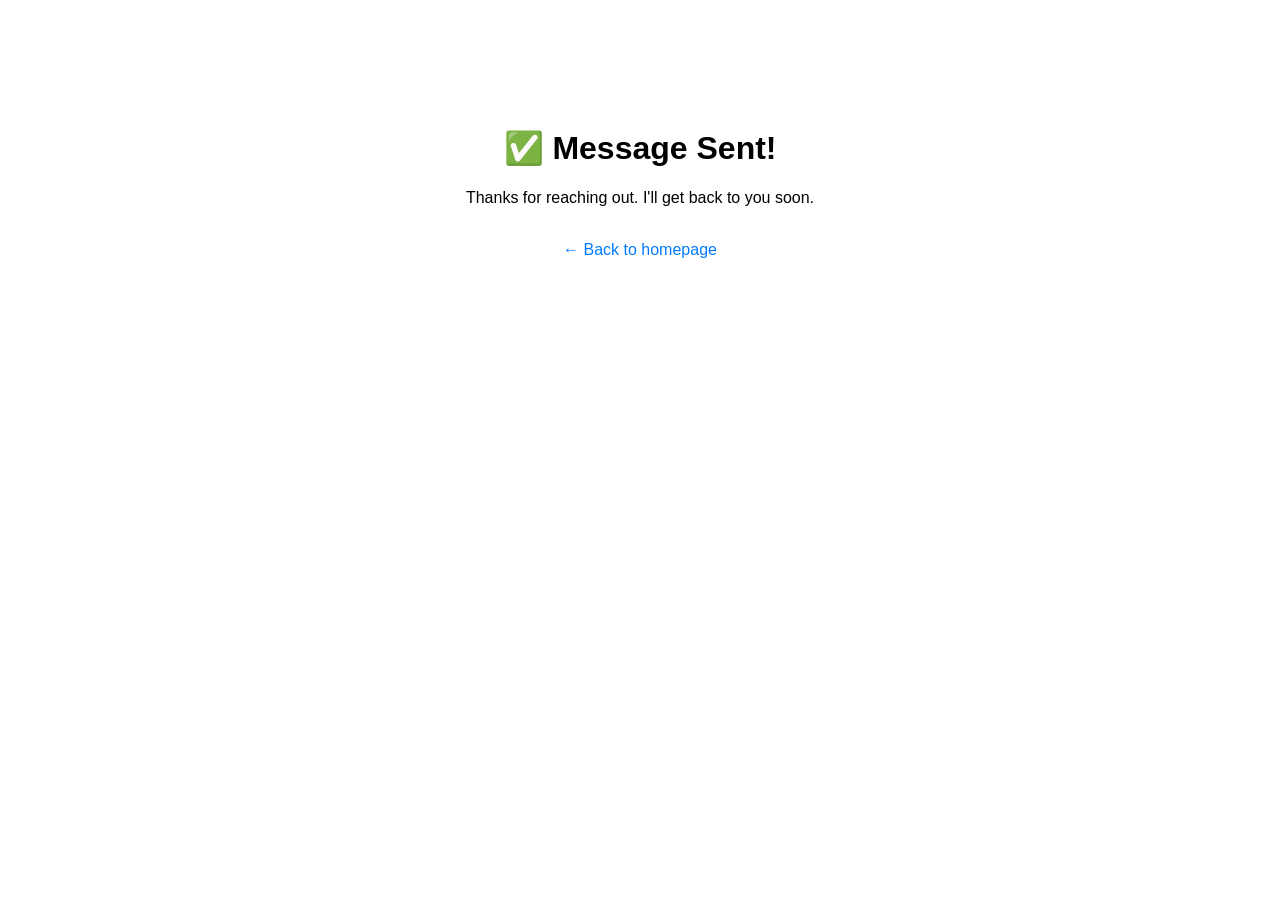
==== thank-you.html @ 3ba2e2f3 "update email form" ====
<!DOCTYPE html>
<html lang="en">
<head>
  <meta charset="UTF-8">
  <title>Thank You</title>
  <meta name="viewport" content="width=device-width, initial-scale=1">
</head>
<body style="font-family: Arial; text-align: center; padding: 100px;">

  <h1>✅ Message Sent!</h1>
  <p>Thanks for reaching out. I'll get back to you soon.</p>

  <br>
  <a href="./index.html" style="text-decoration: none; color: #007BFF;">
    ← Back to homepage
  </a>

</body>
</html>
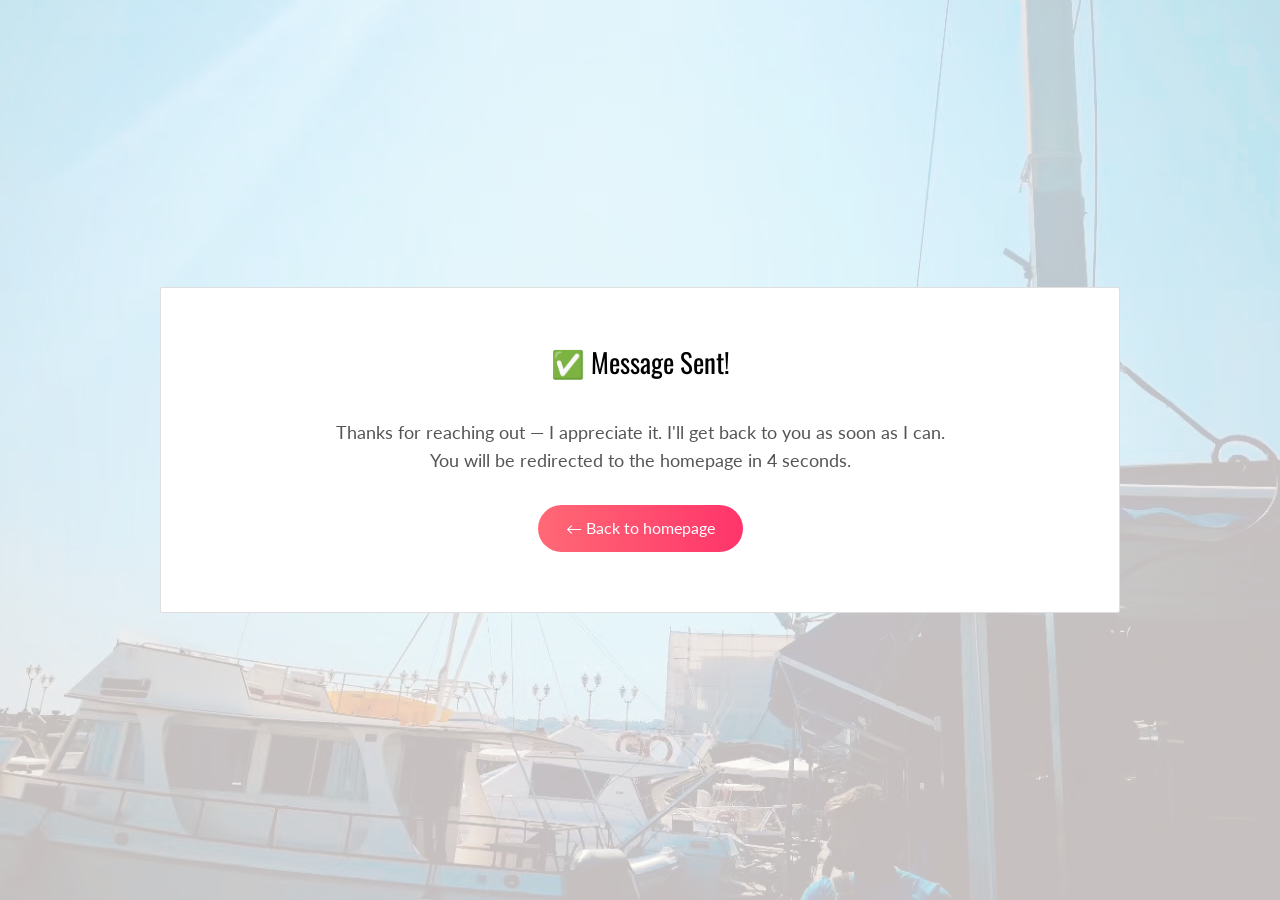
==== commit e43bbdce: "update email form css" ====
--- a/thank-you.html
+++ b/thank-you.html
@@ -2,18 +2,47 @@
 <html lang="en">
 <head>
   <meta charset="UTF-8">
-  <title>Thank You</title>
-  <meta name="viewport" content="width=device-width, initial-scale=1">
+  <title>Message Sent</title>
+
+  <link href="./assets/css/main.d8e0d294.css" rel="stylesheet">
+  <link href="./assets/css/thanks.css" rel="stylesheet">
+
+  <meta http-equiv="refresh" content="4; url=./index.html">
 </head>
-<body style="font-family: Arial; text-align: center; padding: 100px;">
 
-  <h1>✅ Message Sent!</h1>
-  <p>Thanks for reaching out. I'll get back to you soon.</p>
+<body class="thankyou-page">
 
-  <br>
-  <a href="./index.html" style="text-decoration: none; color: #007BFF;">
-    ← Back to homepage
-  </a>
+  <div class="thankyou-bg"></div>
+  <div class="thankyou-overlay"></div>
+
+  <div class="card thankyou-card">
+    <div class="card-block">
+      <h2 class="thankyou-title">✅ Message Sent!</h2>
+
+      <p class="thankyou-text">
+        Thanks for reaching out — I appreciate it. I'll get back to you as soon as I can.<br>
+        You will be redirected to the homepage in <span id="countdown">4</span> seconds.
+      </p>
+
+      <a href="./index.html" class="btn btn-primary thankyou-btn">
+        ← Back to homepage
+      </a>
+    </div>
+  </div>
+
+<script>
+    let time = 5;
+    const el = document.getElementById("countdown");
+
+    const timer = setInterval(() => {
+        time--;
+        if (el) el.textContent = time;
+
+        if (time === 0) {
+        clearInterval(timer);
+        window.location.href = "./index.html";
+        }
+    }, 1000);
+</script>
 
 </body>
-</html>
--- a/assets/css/main.d8e0d294.css
+++ b/assets/css/main.d8e0d294.css
@@ -0,0 +1,3063 @@
+@import url(https://fonts.googleapis.com/css?family=Lato:400,700|Oswald);
+@import url(https://maxcdn.bootstrapcdn.com/font-awesome/4.7.0/css/font-awesome.min.css);
+/*! * Bootstrap v3.3.7 (http: //getbootstrap.com) * Copyright 2011-2016 Twitter, Inc. * Licensed under MIT (https: //github.com/twbs/bootstrap/blob/master/LICENSE) */html {
+    font-family: sans-serif;
+    -ms-text-size-adjust: 100%;
+    -webkit-text-size-adjust: 100%}
+body {
+    margin: 0}
+article,aside,details,figcaption,figure,footer,header,hgroup,main,menu,nav,section,summary {
+    display: block}
+audio,canvas,progress,video {
+    display: inline-block;
+    vertical-align: baseline}
+audio: not([controls]) {
+    display: none;
+    height: 0}
+[hidden],template {
+    display: none}
+a {
+    background-color: transparent}
+a:active,a:hover {
+    outline: 0}
+abbr[title] {
+    border-bottom: 1px dotted}
+b,strong {
+    font-weight: 700}
+dfn {
+    font-style: italic}
+h1 {
+    font-size: 2em;
+    margin: .67em 0}
+mark {
+    background: #ff0;
+    color: #000}
+small {
+    font-size: 80%}
+sub,sup {
+    font-size: 75%;
+    line-height: 0;
+    position: relative;
+    vertical-align: baseline}
+sup {
+    top: -.5em}
+sub {
+    bottom: -.25em}
+img {
+    border: 0}
+svg: not(: root) {
+    overflow: hidden}
+figure {
+    margin: 1em 40px}
+hr {
+    box-sizing: content-box;
+    height: 0}
+pre {
+    overflow: auto}
+code,kbd,pre,samp {
+    font-family: monospace,monospace;
+    font-size: 1em}
+button,input,optgroup,select,textarea {
+    color: inherit;
+    font: inherit;
+    margin: 0}
+button {
+    overflow: visible}
+button,select {
+    text-transform: none}
+button,html input[type=button],input[type=reset],input[type=submit] {
+    -webkit-appearance: button;
+    cursor: pointer}
+button[disabled],html input[disabled] {
+    cursor: default}
+button:: -moz-focus-inner,input:: -moz-focus-inner {
+    border: 0;
+    padding: 0}
+input {
+    line-height: normal}
+input[type=checkbox],input[type=radio] {
+    box-sizing: border-box;
+    padding: 0}
+input[type=number]:: -webkit-inner-spin-button,input[type=number]:: -webkit-outer-spin-button {
+    height: auto}
+input[type=search] {
+    -webkit-appearance: textfield;
+    box-sizing: content-box}
+input[type=search]:: -webkit-search-cancel-button,input[type=search]:: -webkit-search-decoration {
+    -webkit-appearance: none}
+fieldset {
+    border: 1px solid silver;
+    margin: 0 2px;
+    padding: .35em .625em .75em}
+textarea {
+    overflow: auto}
+optgroup {
+    font-weight: 700}
+table {
+    border-collapse: collapse;
+    border-spacing: 0}
+td,th {
+    padding: 0}
+@media print {
+    *,:after,:before {
+    background: transparent!important;
+    color: #000!important;
+    box-shadow: none!important;
+    text-shadow: none!important}
+a,a:visited {
+    text-decoration: underline}
+a[href]:after {
+    content: " (" attr(href) ")"}
+abbr[title]:after {
+    content: " (" attr(title) ")"}
+a[href^="#"]:after,a[href^="javascript: "]:after {
+    content: ""}
+blockquote,pre {
+    border: 1px solid #999;
+    page-break-inside: avoid}
+thead {
+    display: table-header-group}
+img,tr {
+    page-break-inside: avoid}
+img {
+    max-width: 100%!important}
+h2,h3,p {
+    orphans: 3;
+    widows: 3}
+h2,h3 {
+    page-break-after: avoid}
+.navbar {
+    display: none}
+.btn>.caret,.dropup>.btn>.caret {
+    border-top-color: #000!important}
+.label {
+    border: 1px solid #000}
+.table {
+    border-collapse: collapse!important}
+.table td,.table th {
+    background-color: #fff!important}
+.table-bordered td,.table-bordered th {
+    border: 1px solid #ddd!important}
+}
+*,:after,:before {
+    -webkit-box-sizing: border-box;
+    -moz-box-sizing: border-box;
+    box-sizing: border-box}
+html {
+    font-size: 10px;
+    -webkit-tap-highlight-color: transparent}
+body {
+    font-family: Lato,Helvetica,Arial,sans-serif;
+    font-size: 16px;
+    line-height: 1.58;
+    color: #555;
+    background-color: #fff}
+button,input,select,textarea {
+    font-family: inherit;
+    font-size: inherit;
+    line-height: inherit}
+a {
+    color: #ff0060;
+    text-decoration: none}
+a:focus,a:hover {
+    color: #b30043;
+    text-decoration: underline}
+a:focus {
+    outline: 5px auto -webkit-focus-ring-color;
+    outline-offset: -2px}
+figure {
+    margin: 0}
+img {
+    vertical-align: middle}
+.img-responsive {
+    display: block;
+    max-width: 100%;
+    height: auto;
+    cursor: pointer;
+    transition: transform 0.2s ease
+}
+.img-responsive:hover {
+  transform: scale(1.03);
+}
+.img-rounded {
+    border-radius: 6px}
+.img-thumbnail {
+    padding: 4px;
+    line-height: 1.58;
+    background-color: #fff;
+    border: 1px solid #ddd;
+    border-radius: 4px;
+    -webkit-transition: all .2s ease-in-out;
+    -o-transition: all .2s ease-in-out;
+    transition: all .2s ease-in-out;
+    display: inline-block;
+    max-width: 100%;
+    height: auto}
+.img-circle {
+    border-radius: 50%}
+hr {
+    margin-top: 25px;
+    margin-bottom: 25px;
+    border: 0;
+    border-top: 1px solid #eee}
+.sr-only {
+    position: absolute;
+    width: 1px;
+    height: 1px;
+    margin: -1px;
+    padding: 0;
+    overflow: hidden;
+    clip: rect(0,0,0,0);
+    border: 0}
+.sr-only-focusable:active,.sr-only-focusable:focus {
+    position: static;
+    width: auto;
+    height: auto;
+    margin: 0;
+    overflow: visible;
+    clip: auto}
+[role=button] {
+    cursor: pointer}
+.h1,.h2,.h3,.h4,.h5,.h6,h1,h2,h3,h4,h5,h6 {
+    font-family: Oswald,Helvetica,Arial,sans-serif;
+    font-weight: 400;
+    line-height: 1.1;
+    color: #000}
+.h1 .small,.h1 small,.h2 .small,.h2 small,.h3 .small,.h3 small,.h4 .small,.h4 small,.h5 .small,.h5 small,.h6 .small,.h6 small,h1 .small,h1 small,h2 .small,h2 small,h3 .small,h3 small,h4 .small,h4 small,h5 .small,h5 small,h6 .small,h6 small {
+    font-weight: 400;
+    line-height: 1;
+    color: #777}
+.h1,.h2,.h3,h1,h2,h3 {
+    margin-top: 25px;
+    margin-bottom: 12.5px}
+.h1 .small,.h1 small,.h2 .small,.h2 small,.h3 .small,.h3 small,h1 .small,h1 small,h2 .small,h2 small,h3 .small,h3 small {
+    font-size: 65%}
+.h4,.h5,.h6,h4,h5,h6 {
+    margin-top: 12.5px;
+    margin-bottom: 12.5px}
+.h4 .small,.h4 small,.h5 .small,.h5 small,.h6 .small,.h6 small,h4 .small,h4 small,h5 .small,h5 small,h6 .small,h6 small {
+    font-size: 75%}
+.h1,h1 {
+    font-size: 63px}
+.h2,h2 {
+    font-size: 27px}
+.h3,.h4,h3,h4 {
+    font-size: 20px}
+.h5,h5 {
+    font-size: 18px}
+.h6,h6 {
+    font-size: 14px}
+p {
+    margin: 0 0 12.5px}
+.lead {
+    margin-bottom: 25px;
+    font-size: 18px;
+    font-weight: 300;
+    line-height: 1.4}
+@media (min-width: 768px) {
+    .lead {
+    font-size: 24px}
+}
+.small,small {
+    font-size: 87%}
+.mark,mark {
+    background-color: #fcf8e3;
+    padding: .2em}
+.text-left {
+    text-align: left}
+.text-right {
+    text-align: right}
+.text-center {
+    text-align: center}
+.text-justify {
+    text-align: justify}
+.text-nowrap {
+    white-space: nowrap}
+.text-lowercase {
+    text-transform: lowercase}
+.initialism,.text-uppercase {
+    text-transform: uppercase}
+.text-capitalize {
+    text-transform: capitalize}
+.text-muted {
+    color: #777}
+.text-primary {
+    color: #ff0060}
+a.text-primary:focus,a.text-primary:hover {
+    color: #cc004d}
+.text-success {
+    color: #fff}
+a.text-success:focus,a.text-success:hover {
+    color: #e6e6e6}
+.text-info {
+    color: #31708f}
+a.text-info:focus,a.text-info:hover {
+    color: #245269}
+.text-warning {
+    color: #8a6d3b}
+a.text-warning:focus,a.text-warning:hover {
+    color: #66512c}
+.text-danger {
+    color: #fff}
+a.text-danger:focus,a.text-danger:hover {
+    color: #e6e6e6}
+.bg-primary {
+    color: #fff;
+    background-color: #ff0060}
+a.bg-primary:focus,a.bg-primary:hover {
+    background-color: #cc004d}
+.bg-success {
+    background-color: #87e329}
+a.bg-success:focus,a.bg-success:hover {
+    background-color: #6dc019}
+.bg-info {
+    background-color: #d9edf7}
+a.bg-info:focus,a.bg-info:hover {
+    background-color: #afd9ee}
+.bg-warning {
+    background-color: #fcf8e3}
+a.bg-warning:focus,a.bg-warning:hover {
+    background-color: #f7ecb5}
+.bg-danger {
+    background-color: #ff2c74}
+a.bg-danger:focus,a.bg-danger:hover {
+    background-color: #f80055}
+.page-header {
+    padding-bottom: 11.5px;
+    margin: 50px 0 25px;
+    border-bottom: 1px solid #eee}
+ol,ul {
+    margin-top: 0;
+    margin-bottom: 12.5px}
+ol ol,ol ul,ul ol,ul ul {
+    margin-bottom: 0}
+.list-inline,.list-unstyled {
+    padding-left: 0;
+    list-style: none}
+.list-inline {
+    margin-left: -5px}
+.list-inline>li {
+    display: inline-block;
+    padding-left: 5px;
+    padding-right: 5px}
+dl {
+    margin-top: 0;
+    margin-bottom: 25px}
+dd,dt {
+    line-height: 1.58}
+dt {
+    font-weight: 700}
+dd {
+    margin-left: 0}
+.dl-horizontal dd:after,.dl-horizontal dd:before {
+    content: " ";
+    display: table}
+.dl-horizontal dd:after {
+    clear: both}
+@media (min-width: 768px) {
+    .dl-horizontal dt {
+    float: left;
+    width: 160px;
+    clear: left;
+    text-align: right;
+    overflow: hidden;
+    text-overflow: ellipsis;
+    white-space: nowrap}
+.dl-horizontal dd {
+    margin-left: 180px}
+}
+abbr[data-original-title],abbr[title] {
+    cursor: help;
+    border-bottom: 1px dotted #777}
+.initialism {
+    font-size: 90%}
+blockquote {
+    padding: 12.5px 25px;
+    margin: 0 0 25px;
+    font-size: 20px;
+    border-left: 5px solid #eee}
+blockquote ol: last-child,blockquote p: last-child,blockquote ul: last-child {
+    margin-bottom: 0}
+blockquote .small,blockquote footer,blockquote small {
+    display: block;
+    font-size: 80%;
+    line-height: 1.58;
+    color: #777}
+blockquote .small:before,blockquote footer:before,blockquote small:before {
+    content: "\2014 \A0"}
+.blockquote-reverse,blockquote.pull-right {
+    padding-right: 15px;
+    padding-left: 0;
+    border-right: 5px solid #eee;
+    border-left: 0;
+    text-align: right}
+.blockquote-reverse .small:before,.blockquote-reverse footer:before,.blockquote-reverse small:before,blockquote.pull-right .small:before,blockquote.pull-right footer:before,blockquote.pull-right small:before {
+    content: ""}
+.blockquote-reverse .small:after,.blockquote-reverse footer:after,.blockquote-reverse small:after,blockquote.pull-right .small:after,blockquote.pull-right footer:after,blockquote.pull-right small:after {
+    content: "\A0 \2014"}
+address {
+    margin-bottom: 25px;
+    font-style: normal;
+    line-height: 1.58}
+code,kbd,pre,samp {
+    font-family: Menlo,Monaco,Consolas,Courier New,monospace}
+code {
+    color: #c7254e;
+    background-color: #f9f2f4;
+    border-radius: 4px}
+code,kbd {
+    padding: 2px 4px;
+    font-size: 90%}
+kbd {
+    color: #fff;
+    background-color: #333;
+    border-radius: 3px;
+    box-shadow: inset 0 -1px 0 rgba(0,0,0,.25)}
+kbd kbd {
+    padding: 0;
+    font-size: 100%;
+    font-weight: 700;
+    box-shadow: none}
+pre {
+    display: block;
+    padding: 12px;
+    margin: 0 0 12.5px;
+    font-size: 15px;
+    line-height: 1.58;
+    word-break: break-all;
+    word-wrap: break-word;
+    color: #333;
+    background-color: #f5f5f5;
+    border: 1px solid #ccc;
+    border-radius: 4px}
+pre code {
+    padding: 0;
+    font-size: inherit;
+    color: inherit;
+    white-space: pre-wrap;
+    background-color: transparent;
+    border-radius: 0}
+.pre-scrollable {
+    max-height: 340px;
+    overflow-y: scroll}
+.container {
+    margin-right: auto;
+    margin-left: auto;
+    padding-left: 15px;
+    padding-right: 15px}
+.container:after,.container:before {
+    content: " ";
+    display: table}
+.container:after {
+    clear: both}
+@media (min-width: 768px) {
+    .container {
+    width: 750px}
+}
+@media (min-width: 992px) {
+    .container {
+    width: 970px}
+}
+@media (min-width: 1200px) {
+    .container {
+    width: 1170px}
+}
+.container-fluid {
+    margin-right: auto;
+    margin-left: auto;
+    padding-left: 15px;
+    padding-right: 15px}
+.container-fluid:after,.container-fluid:before {
+    content: " ";
+    display: table}
+.container-fluid:after {
+    clear: both}
+.row {
+    margin-left: -15px;
+    margin-right: -15px}
+.row:after,.row:before {
+    content: " ";
+    display: table}
+.row:after {
+    clear: both}
+.col-lg-1,.col-lg-2,.col-lg-3,.col-lg-4,.col-lg-5,.col-lg-6,.col-lg-7,.col-lg-8,.col-lg-9,.col-lg-10,.col-lg-11,.col-lg-12,.col-md-1,.col-md-2,.col-md-3,.col-md-4,.col-md-5,.col-md-6,.col-md-7,.col-md-8,.col-md-9,.col-md-10,.col-md-11,.col-md-12,.col-sm-1,.col-sm-2,.col-sm-3,.col-sm-4,.col-sm-5,.col-sm-6,.col-sm-7,.col-sm-8,.col-sm-9,.col-sm-10,.col-sm-11,.col-sm-12,.col-xs-1,.col-xs-2,.col-xs-3,.col-xs-4,.col-xs-5,.col-xs-6,.col-xs-7,.col-xs-8,.col-xs-9,.col-xs-10,.col-xs-11,.col-xs-12 {
+    position: relative;
+    min-height: 1px;
+    padding-left: 15px;
+    padding-right: 15px}
+.col-xs-1,.col-xs-2,.col-xs-3,.col-xs-4,.col-xs-5,.col-xs-6,.col-xs-7,.col-xs-8,.col-xs-9,.col-xs-10,.col-xs-11,.col-xs-12 {
+    float: left}
+.col-xs-1 {
+    width: 8.33333%}
+.col-xs-2 {
+    width: 16.66667%}
+.col-xs-3 {
+    width: 25%}
+.col-xs-4 {
+    width: 33.33333%}
+.col-xs-5 {
+    width: 41.66667%}
+.col-xs-6 {
+    width: 50%}
+.col-xs-7 {
+    width: 58.33333%}
+.col-xs-8 {
+    width: 66.66667%}
+.col-xs-9 {
+    width: 75%}
+.col-xs-10 {
+    width: 83.33333%}
+.col-xs-11 {
+    width: 91.66667%}
+.col-xs-12 {
+    width: 100%}
+.col-xs-pull-0 {
+    right: auto}
+.col-xs-pull-1 {
+    right: 8.33333%}
+.col-xs-pull-2 {
+    right: 16.66667%}
+.col-xs-pull-3 {
+    right: 25%}
+.col-xs-pull-4 {
+    right: 33.33333%}
+.col-xs-pull-5 {
+    right: 41.66667%}
+.col-xs-pull-6 {
+    right: 50%}
+.col-xs-pull-7 {
+    right: 58.33333%}
+.col-xs-pull-8 {
+    right: 66.66667%}
+.col-xs-pull-9 {
+    right: 75%}
+.col-xs-pull-10 {
+    right: 83.33333%}
+.col-xs-pull-11 {
+    right: 91.66667%}
+.col-xs-pull-12 {
+    right: 100%}
+.col-xs-push-0 {
+    left: auto}
+.col-xs-push-1 {
+    left: 8.33333%}
+.col-xs-push-2 {
+    left: 16.66667%}
+.col-xs-push-3 {
+    left: 25%}
+.col-xs-push-4 {
+    left: 33.33333%}
+.col-xs-push-5 {
+    left: 41.66667%}
+.col-xs-push-6 {
+    left: 50%}
+.col-xs-push-7 {
+    left: 58.33333%}
+.col-xs-push-8 {
+    left: 66.66667%}
+.col-xs-push-9 {
+    left: 75%}
+.col-xs-push-10 {
+    left: 83.33333%}
+.col-xs-push-11 {
+    left: 91.66667%}
+.col-xs-push-12 {
+    left: 100%}
+.col-xs-offset-0 {
+    margin-left: 0}
+.col-xs-offset-1 {
+    margin-left: 8.33333%}
+.col-xs-offset-2 {
+    margin-left: 16.66667%}
+.col-xs-offset-3 {
+    margin-left: 25%}
+.col-xs-offset-4 {
+    margin-left: 33.33333%}
+.col-xs-offset-5 {
+    margin-left: 41.66667%}
+.col-xs-offset-6 {
+    margin-left: 50%}
+.col-xs-offset-7 {
+    margin-left: 58.33333%}
+.col-xs-offset-8 {
+    margin-left: 66.66667%}
+.col-xs-offset-9 {
+    margin-left: 75%}
+.col-xs-offset-10 {
+    margin-left: 83.33333%}
+.col-xs-offset-11 {
+    margin-left: 91.66667%}
+.col-xs-offset-12 {
+    margin-left: 100%}
+@media (min-width: 768px) {
+    .col-sm-1,.col-sm-2,.col-sm-3,.col-sm-4,.col-sm-5,.col-sm-6,.col-sm-7,.col-sm-8,.col-sm-9,.col-sm-10,.col-sm-11,.col-sm-12 {
+    float: left}
+.col-sm-1 {
+    width: 8.33333%}
+.col-sm-2 {
+    width: 16.66667%}
+.col-sm-3 {
+    width: 25%}
+.col-sm-4 {
+    width: 33.33333%}
+.col-sm-5 {
+    width: 41.66667%}
+.col-sm-6 {
+    width: 50%}
+.col-sm-7 {
+    width: 58.33333%}
+.col-sm-8 {
+    width: 66.66667%}
+.col-sm-9 {
+    width: 75%}
+.col-sm-10 {
+    width: 83.33333%}
+.col-sm-11 {
+    width: 91.66667%}
+.col-sm-12 {
+    width: 100%}
+.col-sm-pull-0 {
+    right: auto}
+.col-sm-pull-1 {
+    right: 8.33333%}
+.col-sm-pull-2 {
+    right: 16.66667%}
+.col-sm-pull-3 {
+    right: 25%}
+.col-sm-pull-4 {
+    right: 33.33333%}
+.col-sm-pull-5 {
+    right: 41.66667%}
+.col-sm-pull-6 {
+    right: 50%}
+.col-sm-pull-7 {
+    right: 58.33333%}
+.col-sm-pull-8 {
+    right: 66.66667%}
+.col-sm-pull-9 {
+    right: 75%}
+.col-sm-pull-10 {
+    right: 83.33333%}
+.col-sm-pull-11 {
+    right: 91.66667%}
+.col-sm-pull-12 {
+    right: 100%}
+.col-sm-push-0 {
+    left: auto}
+.col-sm-push-1 {
+    left: 8.33333%}
+.col-sm-push-2 {
+    left: 16.66667%}
+.col-sm-push-3 {
+    left: 25%}
+.col-sm-push-4 {
+    left: 33.33333%}
+.col-sm-push-5 {
+    left: 41.66667%}
+.col-sm-push-6 {
+    left: 50%}
+.col-sm-push-7 {
+    left: 58.33333%}
+.col-sm-push-8 {
+    left: 66.66667%}
+.col-sm-push-9 {
+    left: 75%}
+.col-sm-push-10 {
+    left: 83.33333%}
+.col-sm-push-11 {
+    left: 91.66667%}
+.col-sm-push-12 {
+    left: 100%}
+.col-sm-offset-0 {
+    margin-left: 0}
+.col-sm-offset-1 {
+    margin-left: 8.33333%}
+.col-sm-offset-2 {
+    margin-left: 16.66667%}
+.col-sm-offset-3 {
+    margin-left: 25%}
+.col-sm-offset-4 {
+    margin-left: 33.33333%}
+.col-sm-offset-5 {
+    margin-left: 41.66667%}
+.col-sm-offset-6 {
+    margin-left: 50%}
+.col-sm-offset-7 {
+    margin-left: 58.33333%}
+.col-sm-offset-8 {
+    margin-left: 66.66667%}
+.col-sm-offset-9 {
+    margin-left: 75%}
+.col-sm-offset-10 {
+    margin-left: 83.33333%}
+.col-sm-offset-11 {
+    margin-left: 91.66667%}
+.col-sm-offset-12 {
+    margin-left: 100%}
+}
+@media (min-width: 992px) {
+    .col-md-1,.col-md-2,.col-md-3,.col-md-4,.col-md-5,.col-md-6,.col-md-7,.col-md-8,.col-md-9,.col-md-10,.col-md-11,.col-md-12 {
+    float: left}
+.col-md-1 {
+    width: 8.33333%}
+.col-md-2 {
+    width: 16.66667%}
+.col-md-3 {
+    width: 25%}
+.col-md-4 {
+    width: 33.33333%}
+.col-md-5 {
+    width: 41.66667%}
+.col-md-6 {
+    width: 50%}
+.col-md-7 {
+    width: 58.33333%}
+.col-md-8 {
+    width: 66.66667%}
+.col-md-9 {
+    width: 75%}
+.col-md-10 {
+    width: 83.33333%}
+.col-md-11 {
+    width: 91.66667%}
+.col-md-12 {
+    width: 100%}
+.col-md-pull-0 {
+    right: auto}
+.col-md-pull-1 {
+    right: 8.33333%}
+.col-md-pull-2 {
+    right: 16.66667%}
+.col-md-pull-3 {
+    right: 25%}
+.col-md-pull-4 {
+    right: 33.33333%}
+.col-md-pull-5 {
+    right: 41.66667%}
+.col-md-pull-6 {
+    right: 50%}
+.col-md-pull-7 {
+    right: 58.33333%}
+.col-md-pull-8 {
+    right: 66.66667%}
+.col-md-pull-9 {
+    right: 75%}
+.col-md-pull-10 {
+    right: 83.33333%}
+.col-md-pull-11 {
+    right: 91.66667%}
+.col-md-pull-12 {
+    right: 100%}
+.col-md-push-0 {
+    left: auto}
+.col-md-push-1 {
+    left: 8.33333%}
+.col-md-push-2 {
+    left: 16.66667%}
+.col-md-push-3 {
+    left: 25%}
+.col-md-push-4 {
+    left: 33.33333%}
+.col-md-push-5 {
+    left: 41.66667%}
+.col-md-push-6 {
+    left: 50%}
+.col-md-push-7 {
+    left: 58.33333%}
+.col-md-push-8 {
+    left: 66.66667%}
+.col-md-push-9 {
+    left: 75%}
+.col-md-push-10 {
+    left: 83.33333%}
+.col-md-push-11 {
+    left: 91.66667%}
+.col-md-push-12 {
+    left: 100%}
+.col-md-offset-0 {
+    margin-left: 0}
+.col-md-offset-1 {
+    margin-left: 8.33333%}
+.col-md-offset-2 {
+    margin-left: 16.66667%}
+.col-md-offset-3 {
+    margin-left: 25%}
+.col-md-offset-4 {
+    margin-left: 33.33333%}
+.col-md-offset-5 {
+    margin-left: 41.66667%}
+.col-md-offset-6 {
+    margin-left: 50%}
+.col-md-offset-7 {
+    margin-left: 58.33333%}
+.col-md-offset-8 {
+    margin-left: 66.66667%}
+.col-md-offset-9 {
+    margin-left: 75%}
+.col-md-offset-10 {
+    margin-left: 83.33333%}
+.col-md-offset-11 {
+    margin-left: 91.66667%}
+.col-md-offset-12 {
+    margin-left: 100%}
+}
+@media (min-width: 1200px) {
+    .col-lg-1,.col-lg-2,.col-lg-3,.col-lg-4,.col-lg-5,.col-lg-6,.col-lg-7,.col-lg-8,.col-lg-9,.col-lg-10,.col-lg-11,.col-lg-12 {
+    float: left}
+.col-lg-1 {
+    width: 8.33333%}
+.col-lg-2 {
+    width: 16.66667%}
+.col-lg-3 {
+    width: 25%}
+.col-lg-4 {
+    width: 33.33333%}
+.col-lg-5 {
+    width: 41.66667%}
+.col-lg-6 {
+    width: 50%}
+.col-lg-7 {
+    width: 58.33333%}
+.col-lg-8 {
+    width: 66.66667%}
+.col-lg-9 {
+    width: 75%}
+.col-lg-10 {
+    width: 83.33333%}
+.col-lg-11 {
+    width: 91.66667%}
+.col-lg-12 {
+    width: 100%}
+.col-lg-pull-0 {
+    right: auto}
+.col-lg-pull-1 {
+    right: 8.33333%}
+.col-lg-pull-2 {
+    right: 16.66667%}
+.col-lg-pull-3 {
+    right: 25%}
+.col-lg-pull-4 {
+    right: 33.33333%}
+.col-lg-pull-5 {
+    right: 41.66667%}
+.col-lg-pull-6 {
+    right: 50%}
+.col-lg-pull-7 {
+    right: 58.33333%}
+.col-lg-pull-8 {
+    right: 66.66667%}
+.col-lg-pull-9 {
+    right: 75%}
+.col-lg-pull-10 {
+    right: 83.33333%}
+.col-lg-pull-11 {
+    right: 91.66667%}
+.col-lg-pull-12 {
+    right: 100%}
+.col-lg-push-0 {
+    left: auto}
+.col-lg-push-1 {
+    left: 8.33333%}
+.col-lg-push-2 {
+    left: 16.66667%}
+.col-lg-push-3 {
+    left: 25%}
+.col-lg-push-4 {
+    left: 33.33333%}
+.col-lg-push-5 {
+    left: 41.66667%}
+.col-lg-push-6 {
+    left: 50%}
+.col-lg-push-7 {
+    left: 58.33333%}
+.col-lg-push-8 {
+    left: 66.66667%}
+.col-lg-push-9 {
+    left: 75%}
+.col-lg-push-10 {
+    left: 83.33333%}
+.col-lg-push-11 {
+    left: 91.66667%}
+.col-lg-push-12 {
+    left: 100%}
+.col-lg-offset-0 {
+    margin-left: 0}
+.col-lg-offset-1 {
+    margin-left: 8.33333%}
+.col-lg-offset-2 {
+    margin-left: 16.66667%}
+.col-lg-offset-3 {
+    margin-left: 25%}
+.col-lg-offset-4 {
+    margin-left: 33.33333%}
+.col-lg-offset-5 {
+    margin-left: 41.66667%}
+.col-lg-offset-6 {
+    margin-left: 50%}
+.col-lg-offset-7 {
+    margin-left: 58.33333%}
+.col-lg-offset-8 {
+    margin-left: 66.66667%}
+.col-lg-offset-9 {
+    margin-left: 75%}
+.col-lg-offset-10 {
+    margin-left: 83.33333%}
+.col-lg-offset-11 {
+    margin-left: 91.66667%}
+.col-lg-offset-12 {
+    margin-left: 100%}
+}
+table {
+    background-color: transparent}
+caption {
+    padding-top: 8px;
+    padding-bottom: 8px;
+    color: #777}
+caption,th {
+    text-align: left}
+.table {
+    width: 100%;
+    max-width: 100%;
+    margin-bottom: 25px}
+.table>tbody>tr>td,.table>tbody>tr>th,.table>tfoot>tr>td,.table>tfoot>tr>th,.table>thead>tr>td,.table>thead>tr>th {
+    padding: 8px;
+    line-height: 1.58;
+    vertical-align: top;
+    border-top: 1px solid #ddd}
+.table>thead>tr>th {
+    vertical-align: bottom;
+    border-bottom: 2px solid #ddd}
+.table>caption+thead>tr:first-child>td,.table>caption+thead>tr:first-child>th,.table>colgroup+thead>tr:first-child>td,.table>colgroup+thead>tr:first-child>th,.table>thead:first-child>tr:first-child>td,.table>thead:first-child>tr:first-child>th {
+    border-top: 0}
+.table>tbody+tbody {
+    border-top: 2px solid #ddd}
+.table .table {
+    background-color: #fff}
+.table-condensed>tbody>tr>td,.table-condensed>tbody>tr>th,.table-condensed>tfoot>tr>td,.table-condensed>tfoot>tr>th,.table-condensed>thead>tr>td,.table-condensed>thead>tr>th {
+    padding: 5px}
+.table-bordered,.table-bordered>tbody>tr>td,.table-bordered>tbody>tr>th,.table-bordered>tfoot>tr>td,.table-bordered>tfoot>tr>th,.table-bordered>thead>tr>td,.table-bordered>thead>tr>th {
+    border: 1px solid #ddd}
+.table-bordered>thead>tr>td,.table-bordered>thead>tr>th {
+    border-bottom-width: 2px}
+.table-striped>tbody>tr: nth-of-type(odd) {
+    background-color: #f9f9f9}
+.table-hover>tbody>tr:hover {
+    background-color: #f5f5f5}
+table col[class*=col-] {
+    position: static;
+    float: none;
+    display: table-column}
+table td[class*=col-],table th[class*=col-] {
+    position: static;
+    float: none;
+    display: table-cell}
+.table>tbody>tr.active>td,.table>tbody>tr.active>th,.table>tbody>tr>td.active,.table>tbody>tr>th.active,.table>tfoot>tr.active>td,.table>tfoot>tr.active>th,.table>tfoot>tr>td.active,.table>tfoot>tr>th.active,.table>thead>tr.active>td,.table>thead>tr.active>th,.table>thead>tr>td.active,.table>thead>tr>th.active {
+    background-color: #f5f5f5}
+.table-hover>tbody>tr.active:hover>td,.table-hover>tbody>tr.active:hover>th,.table-hover>tbody>tr:hover>.active,.table-hover>tbody>tr>td.active:hover,.table-hover>tbody>tr>th.active:hover {
+    background-color: #e8e8e8}
+.table>tbody>tr.success>td,.table>tbody>tr.success>th,.table>tbody>tr>td.success,.table>tbody>tr>th.success,.table>tfoot>tr.success>td,.table>tfoot>tr.success>th,.table>tfoot>tr>td.success,.table>tfoot>tr>th.success,.table>thead>tr.success>td,.table>thead>tr.success>th,.table>thead>tr>td.success,.table>thead>tr>th.success {
+    background-color: #87e329}
+.table-hover>tbody>tr.success:hover>td,.table-hover>tbody>tr.success:hover>th,.table-hover>tbody>tr:hover>.success,.table-hover>tbody>tr>td.success:hover,.table-hover>tbody>tr>th.success:hover {
+    background-color: #7ad61c}
+.table>tbody>tr.info>td,.table>tbody>tr.info>th,.table>tbody>tr>td.info,.table>tbody>tr>th.info,.table>tfoot>tr.info>td,.table>tfoot>tr.info>th,.table>tfoot>tr>td.info,.table>tfoot>tr>th.info,.table>thead>tr.info>td,.table>thead>tr.info>th,.table>thead>tr>td.info,.table>thead>tr>th.info {
+    background-color: #d9edf7}
+.table-hover>tbody>tr.info:hover>td,.table-hover>tbody>tr.info:hover>th,.table-hover>tbody>tr:hover>.info,.table-hover>tbody>tr>td.info:hover,.table-hover>tbody>tr>th.info:hover {
+    background-color: #c4e3f3}
+.table>tbody>tr.warning>td,.table>tbody>tr.warning>th,.table>tbody>tr>td.warning,.table>tbody>tr>th.warning,.table>tfoot>tr.warning>td,.table>tfoot>tr.warning>th,.table>tfoot>tr>td.warning,.table>tfoot>tr>th.warning,.table>thead>tr.warning>td,.table>thead>tr.warning>th,.table>thead>tr>td.warning,.table>thead>tr>th.warning {
+    background-color: #fcf8e3}
+.table-hover>tbody>tr.warning:hover>td,.table-hover>tbody>tr.warning:hover>th,.table-hover>tbody>tr:hover>.warning,.table-hover>tbody>tr>td.warning:hover,.table-hover>tbody>tr>th.warning:hover {
+    background-color: #faf2cc}
+.table>tbody>tr.danger>td,.table>tbody>tr.danger>th,.table>tbody>tr>td.danger,.table>tbody>tr>th.danger,.table>tfoot>tr.danger>td,.table>tfoot>tr.danger>th,.table>tfoot>tr>td.danger,.table>tfoot>tr>th.danger,.table>thead>tr.danger>td,.table>thead>tr.danger>th,.table>thead>tr>td.danger,.table>thead>tr>th.danger {
+    background-color: #ff2c74}
+.table-hover>tbody>tr.danger:hover>td,.table-hover>tbody>tr.danger:hover>th,.table-hover>tbody>tr:hover>.danger,.table-hover>tbody>tr>td.danger:hover,.table-hover>tbody>tr>th.danger:hover {
+    background-color: #ff1363}
+.table-responsive {
+    overflow-x: auto;
+    min-height: .01%}
+@media screen and (max-width: 767px) {
+    .table-responsive {
+    width: 100%;
+    margin-bottom: 18.75px;
+    overflow-y: hidden;
+    -ms-overflow-style: -ms-autohiding-scrollbar;
+    border: 1px solid #ddd}
+.table-responsive>.table {
+    margin-bottom: 0}
+.table-responsive>.table>tbody>tr>td,.table-responsive>.table>tbody>tr>th,.table-responsive>.table>tfoot>tr>td,.table-responsive>.table>tfoot>tr>th,.table-responsive>.table>thead>tr>td,.table-responsive>.table>thead>tr>th {
+    white-space: nowrap}
+.table-responsive>.table-bordered {
+    border: 0}
+.table-responsive>.table-bordered>tbody>tr>td:first-child,.table-responsive>.table-bordered>tbody>tr>th:first-child,.table-responsive>.table-bordered>tfoot>tr>td:first-child,.table-responsive>.table-bordered>tfoot>tr>th:first-child,.table-responsive>.table-bordered>thead>tr>td:first-child,.table-responsive>.table-bordered>thead>tr>th:first-child {
+    border-left: 0}
+.table-responsive>.table-bordered>tbody>tr>td: last-child,.table-responsive>.table-bordered>tbody>tr>th: last-child,.table-responsive>.table-bordered>tfoot>tr>td: last-child,.table-responsive>.table-bordered>tfoot>tr>th: last-child,.table-responsive>.table-bordered>thead>tr>td: last-child,.table-responsive>.table-bordered>thead>tr>th: last-child {
+    border-right: 0}
+.table-responsive>.table-bordered>tbody>tr: last-child>td,.table-responsive>.table-bordered>tbody>tr: last-child>th,.table-responsive>.table-bordered>tfoot>tr: last-child>td,.table-responsive>.table-bordered>tfoot>tr: last-child>th {
+    border-bottom: 0}
+}
+fieldset {
+    margin: 0;
+    min-width: 0}
+fieldset,legend {
+    padding: 0;
+    border: 0}
+legend {
+    display: block;
+    width: 100%;
+    margin-bottom: 25px;
+    font-size: 24px;
+    line-height: inherit;
+    color: #333;
+    border-bottom: 1px solid #e5e5e5}
+label {
+    display: inline-block;
+    max-width: 100%;
+    margin-bottom: 5px;
+    font-weight: 700}
+input[type=search] {
+    -webkit-box-sizing: border-box;
+    -moz-box-sizing: border-box;
+    box-sizing: border-box}
+input[type=checkbox],input[type=radio] {
+    margin: 4px 0 0;
+    margin-top: 1px\9;
+    line-height: normal}
+input[type=file] {
+    display: block}
+input[type=range] {
+    display: block;
+    width: 100%}
+select[multiple],select[size] {
+    height: auto}
+input[type=checkbox]:focus,input[type=file]:focus,input[type=radio]:focus {
+    outline: 5px auto -webkit-focus-ring-color;
+    outline-offset: -2px}
+output {
+    padding-top: 9px}
+.form-control,output {
+    display: block;
+    font-size: 16px;
+    line-height: 1.58;
+    color: #555}
+.form-control {
+    width: 100%;
+    height: 43px;
+    padding: 8px 16px;
+    background-color: #eee;
+    background-image: none;
+    border: 1px solid transparent;
+    border-radius: 4px;
+    -webkit-box-shadow: inset 0 1px 1px rgba(0,0,0,.075);
+    box-shadow: inset 0 1px 1px rgba(0,0,0,.075);
+    -webkit-transition: border-color .15s ease-in-out,box-shadow .15s ease-in-out;
+    -o-transition: border-color ease-in-out .15s,box-shadow ease-in-out .15s;
+    transition: border-color .15s ease-in-out,box-shadow .15s ease-in-out}
+.form-control:focus {
+    border-color: #66afe9;
+    -webkit-box-shadow: inset 0 1px 1px rgba(0,0,0,.075),0 0 8px rgba(102,175,233,.6);
+    box-shadow: inset 0 1px 1px rgba(0,0,0,.075),0 0 8px rgba(102,175,233,.6)}
+.form-control:: -moz-placeholder {
+    color: #999;
+    opacity: 1}
+.form-control: -ms-input-placeholder {
+    color: #999}
+.form-control:: -webkit-input-placeholder {
+    color: #999}
+.form-control:: -ms-expand {
+    border: 0;
+    background-color: transparent}
+.form-control[disabled],.form-control[readonly],fieldset[disabled] .form-control {
+    background-color: #eee;
+    opacity: 1}
+.form-control[disabled],fieldset[disabled] .form-control {
+    cursor: not-allowed}
+textarea.form-control {
+    height: auto}
+input[type=search] {
+    -webkit-appearance: none}
+@media screen and (-webkit-min-device-pixel-ratio: 0) {
+    input[type=date].form-control,input[type=datetime-local].form-control,input[type=month].form-control,input[type=time].form-control {
+    line-height: 43px}
+.input-group-sm>.input-group-btn>input[type=date].btn,.input-group-sm>.input-group-btn>input[type=datetime-local].btn,.input-group-sm>.input-group-btn>input[type=month].btn,.input-group-sm>.input-group-btn>input[type=time].btn,.input-group-sm>input[type=date].form-control,.input-group-sm>input[type=date].input-group-addon,.input-group-sm>input[type=datetime-local].form-control,.input-group-sm>input[type=datetime-local].input-group-addon,.input-group-sm>input[type=month].form-control,.input-group-sm>input[type=month].input-group-addon,.input-group-sm>input[type=time].form-control,.input-group-sm>input[type=time].input-group-addon,.input-group-sm input[type=date],.input-group-sm input[type=datetime-local],.input-group-sm input[type=month],.input-group-sm input[type=time],input[type=date].input-sm,input[type=datetime-local].input-sm,input[type=month].input-sm,input[type=time].input-sm {
+    line-height: 35px}
+.input-group-lg>.input-group-btn>input[type=date].btn,.input-group-lg>.input-group-btn>input[type=datetime-local].btn,.input-group-lg>.input-group-btn>input[type=month].btn,.input-group-lg>.input-group-btn>input[type=time].btn,.input-group-lg>input[type=date].form-control,.input-group-lg>input[type=date].input-group-addon,.input-group-lg>input[type=datetime-local].form-control,.input-group-lg>input[type=datetime-local].input-group-addon,.input-group-lg>input[type=month].form-control,.input-group-lg>input[type=month].input-group-addon,.input-group-lg>input[type=time].form-control,.input-group-lg>input[type=time].input-group-addon,.input-group-lg input[type=date],.input-group-lg input[type=datetime-local],.input-group-lg input[type=month],.input-group-lg input[type=time],input[type=date].input-lg,input[type=datetime-local].input-lg,input[type=month].input-lg,input[type=time].input-lg {
+    line-height: 53px}
+}
+.form-group {
+    margin-bottom: 15px}
+.checkbox,.radio {
+    position: relative;
+    display: block;
+    margin-top: 10px;
+    margin-bottom: 10px}
+.checkbox label,.radio label {
+    min-height: 25px;
+    padding-left: 20px;
+    margin-bottom: 0;
+    font-weight: 400;
+    cursor: pointer}
+.checkbox-inline input[type=checkbox],.checkbox input[type=checkbox],.radio-inline input[type=radio],.radio input[type=radio] {
+    position: absolute;
+    margin-left: -20px;
+    margin-top: 4px\9}
+.checkbox+.checkbox,.radio+.radio {
+    margin-top: -5px}
+.checkbox-inline,.radio-inline {
+    position: relative;
+    display: inline-block;
+    padding-left: 20px;
+    margin-bottom: 0;
+    vertical-align: middle;
+    font-weight: 400;
+    cursor: pointer}
+.checkbox-inline+.checkbox-inline,.radio-inline+.radio-inline {
+    margin-top: 0;
+    margin-left: 10px}
+.checkbox-inline.disabled,.checkbox.disabled label,.radio-inline.disabled,.radio.disabled label,fieldset[disabled] .checkbox-inline,fieldset[disabled] .checkbox label,fieldset[disabled] .radio-inline,fieldset[disabled] .radio label,fieldset[disabled] input[type=checkbox],fieldset[disabled] input[type=radio],input[type=checkbox].disabled,input[type=checkbox][disabled],input[type=radio].disabled,input[type=radio][disabled] {
+    cursor: not-allowed}
+.form-control-static {
+    padding-top: 9px;
+    padding-bottom: 9px;
+    margin-bottom: 0;
+    min-height: 41px}
+.form-control-static.input-lg,.form-control-static.input-sm,.input-group-lg>.form-control-static.form-control,.input-group-lg>.form-control-static.input-group-addon,.input-group-lg>.input-group-btn>.form-control-static.btn,.input-group-sm>.form-control-static.form-control,.input-group-sm>.form-control-static.input-group-addon,.input-group-sm>.input-group-btn>.form-control-static.btn {
+    padding-left: 0;
+    padding-right: 0}
+.input-group-sm>.form-control,.input-group-sm>.input-group-addon,.input-group-sm>.input-group-btn>.btn,.input-sm {
+    height: 35px;
+    padding: 6px 12px;
+    font-size: 14px;
+    line-height: 1.5;
+    border-radius: 3px}
+.input-group-sm>.input-group-btn>select.btn,.input-group-sm>select.form-control,.input-group-sm>select.input-group-addon,select.input-sm {
+    height: 35px;
+    line-height: 35px}
+.input-group-sm>.input-group-btn>select[multiple].btn,.input-group-sm>.input-group-btn>textarea.btn,.input-group-sm>select[multiple].form-control,.input-group-sm>select[multiple].input-group-addon,.input-group-sm>textarea.form-control,.input-group-sm>textarea.input-group-addon,select[multiple].input-sm,textarea.input-sm {
+    height: auto}
+.form-group-sm .form-control {
+    height: 35px;
+    padding: 6px 12px;
+    font-size: 14px;
+    line-height: 1.5;
+    border-radius: 3px}
+.form-group-sm select.form-control {
+    height: 35px;
+    line-height: 35px}
+.form-group-sm select[multiple].form-control,.form-group-sm textarea.form-control {
+    height: auto}
+.form-group-sm .form-control-static {
+    height: 35px;
+    min-height: 39px;
+    padding: 7px 12px;
+    font-size: 14px;
+    line-height: 1.5}
+.input-group-lg>.form-control,.input-group-lg>.input-group-addon,.input-group-lg>.input-group-btn>.btn,.input-lg {
+    height: 53px;
+    padding: 12px 20px;
+    font-size: 20px;
+    line-height: 1.33333;
+    border-radius: 6px}
+.input-group-lg>.input-group-btn>select.btn,.input-group-lg>select.form-control,.input-group-lg>select.input-group-addon,select.input-lg {
+    height: 53px;
+    line-height: 53px}
+.input-group-lg>.input-group-btn>select[multiple].btn,.input-group-lg>.input-group-btn>textarea.btn,.input-group-lg>select[multiple].form-control,.input-group-lg>select[multiple].input-group-addon,.input-group-lg>textarea.form-control,.input-group-lg>textarea.input-group-addon,select[multiple].input-lg,textarea.input-lg {
+    height: auto}
+.form-group-lg .form-control {
+    height: 53px;
+    padding: 12px 20px;
+    font-size: 20px;
+    line-height: 1.33333;
+    border-radius: 6px}
+.form-group-lg select.form-control {
+    height: 53px;
+    line-height: 53px}
+.form-group-lg select[multiple].form-control,.form-group-lg textarea.form-control {
+    height: auto}
+.form-group-lg .form-control-static {
+    height: 53px;
+    min-height: 45px;
+    padding: 13px 20px;
+    font-size: 20px;
+    line-height: 1.33333}
+.has-feedback {
+    position: relative}
+.has-feedback .form-control {
+    padding-right: 53.75px}
+.form-control-feedback {
+    position: absolute;
+    top: 0;
+    right: 0;
+    z-index: 2;
+    display: block;
+    width: 43px;
+    height: 43px;
+    line-height: 43px;
+    text-align: center;
+    pointer-events: none}
+.form-group-lg .form-control+.form-control-feedback,.input-group-lg+.form-control-feedback,.input-group-lg>.form-control+.form-control-feedback,.input-group-lg>.input-group-addon+.form-control-feedback,.input-group-lg>.input-group-btn>.btn+.form-control-feedback,.input-lg+.form-control-feedback {
+    width: 53px;
+    height: 53px;
+    line-height: 53px}
+.form-group-sm .form-control+.form-control-feedback,.input-group-sm+.form-control-feedback,.input-group-sm>.form-control+.form-control-feedback,.input-group-sm>.input-group-addon+.form-control-feedback,.input-group-sm>.input-group-btn>.btn+.form-control-feedback,.input-sm+.form-control-feedback {
+    width: 35px;
+    height: 35px;
+    line-height: 35px}
+.has-success .checkbox,.has-success .checkbox-inline,.has-success.checkbox-inline label,.has-success.checkbox label,.has-success .control-label,.has-success .help-block,.has-success .radio,.has-success .radio-inline,.has-success.radio-inline label,.has-success.radio label {
+    color: #fff}
+.has-success .form-control {
+    border-color: #fff;
+    -webkit-box-shadow: inset 0 1px 1px rgba(0,0,0,.075);
+    box-shadow: inset 0 1px 1px rgba(0,0,0,.075)}
+.has-success .form-control:focus {
+    border-color: #e6e6e6;
+    -webkit-box-shadow: inset 0 1px 1px rgba(0,0,0,.075),0 0 6px #fff;
+    box-shadow: inset 0 1px 1px rgba(0,0,0,.075),0 0 6px #fff}
+.has-success .input-group-addon {
+    color: #fff;
+    border-color: #fff;
+    background-color: #87e329}
+.has-success .form-control-feedback {
+    color: #fff}
+.has-warning .checkbox,.has-warning .checkbox-inline,.has-warning.checkbox-inline label,.has-warning.checkbox label,.has-warning .control-label,.has-warning .help-block,.has-warning .radio,.has-warning .radio-inline,.has-warning.radio-inline label,.has-warning.radio label {
+    color: #8a6d3b}
+.has-warning .form-control {
+    border-color: #8a6d3b;
+    -webkit-box-shadow: inset 0 1px 1px rgba(0,0,0,.075);
+    box-shadow: inset 0 1px 1px rgba(0,0,0,.075)}
+.has-warning .form-control:focus {
+    border-color: #66512c;
+    -webkit-box-shadow: inset 0 1px 1px rgba(0,0,0,.075),0 0 6px #c0a16b;
+    box-shadow: inset 0 1px 1px rgba(0,0,0,.075),0 0 6px #c0a16b}
+.has-warning .input-group-addon {
+    color: #8a6d3b;
+    border-color: #8a6d3b;
+    background-color: #fcf8e3}
+.has-warning .form-control-feedback {
+    color: #8a6d3b}
+.has-error .checkbox,.has-error .checkbox-inline,.has-error.checkbox-inline label,.has-error.checkbox label,.has-error .control-label,.has-error .help-block,.has-error .radio,.has-error .radio-inline,.has-error.radio-inline label,.has-error.radio label {
+    color: #fff}
+.has-error .form-control {
+    border-color: #fff;
+    -webkit-box-shadow: inset 0 1px 1px rgba(0,0,0,.075);
+    box-shadow: inset 0 1px 1px rgba(0,0,0,.075)}
+.has-error .form-control:focus {
+    border-color: #e6e6e6;
+    -webkit-box-shadow: inset 0 1px 1px rgba(0,0,0,.075),0 0 6px #fff;
+    box-shadow: inset 0 1px 1px rgba(0,0,0,.075),0 0 6px #fff}
+.has-error .input-group-addon {
+    color: #fff;
+    border-color: #fff;
+    background-color: #ff2c74}
+.has-error .form-control-feedback {
+    color: #fff}
+.has-feedback label~.form-control-feedback {
+    top: 30px}
+.has-feedback label.sr-only~.form-control-feedback {
+    top: 0}
+.help-block {
+    display: block;
+    margin-top: 5px;
+    margin-bottom: 10px;
+    color: #959595}
+@media (min-width: 768px) {
+    .form-inline .form-group {
+    display: inline-block;
+    margin-bottom: 0;
+    vertical-align: middle}
+.form-inline .form-control {
+    display: inline-block;
+    width: auto;
+    vertical-align: middle}
+.form-inline .form-control-static {
+    display: inline-block}
+.form-inline .input-group {
+    display: inline-table;
+    vertical-align: middle}
+.form-inline .input-group .form-control,.form-inline .input-group .input-group-addon,.form-inline .input-group .input-group-btn {
+    width: auto}
+.form-inline .input-group>.form-control {
+    width: 100%}
+.form-inline .control-label {
+    margin-bottom: 0;
+    vertical-align: middle}
+.form-inline .checkbox,.form-inline .radio {
+    display: inline-block;
+    margin-top: 0;
+    margin-bottom: 0;
+    vertical-align: middle}
+.form-inline .checkbox label,.form-inline .radio label {
+    padding-left: 0}
+.form-inline .checkbox input[type=checkbox],.form-inline .radio input[type=radio] {
+    position: relative;
+    margin-left: 0}
+.form-inline .has-feedback .form-control-feedback {
+    top: 0}
+}
+.form-horizontal .checkbox,.form-horizontal .checkbox-inline,.form-horizontal .radio,.form-horizontal .radio-inline {
+    margin-top: 0;
+    margin-bottom: 0;
+    padding-top: 9px}
+.form-horizontal .checkbox,.form-horizontal .radio {
+    min-height: 34px}
+.form-horizontal .form-group {
+    margin-left: -15px;
+    margin-right: -15px}
+.form-horizontal .form-group:after,.form-horizontal .form-group:before {
+    content: " ";
+    display: table}
+.form-horizontal .form-group:after {
+    clear: both}
+@media (min-width: 768px) {
+    .form-horizontal .control-label {
+    text-align: right;
+    margin-bottom: 0;
+    padding-top: 9px}
+}
+.form-horizontal .has-feedback .form-control-feedback {
+    right: 15px}
+@media (min-width: 768px) {
+    .form-horizontal .form-group-lg .control-label {
+    padding-top: 13px;
+    font-size: 20px}
+}
+@media (min-width: 768px) {
+    .form-horizontal .form-group-sm .control-label {
+    padding-top: 7px;
+    font-size: 14px}
+}
+.btn {
+    display: inline-block;
+    margin-bottom: 0;
+    font-weight: 400;
+    text-align: center;
+    vertical-align: middle;
+    touch-action: manipulation;
+    cursor: pointer;
+    background-image: none;
+    border: 1px solid transparent;
+    white-space: nowrap;
+    padding: 8px 16px;
+    font-size: 16px;
+    line-height: 1.58;
+    border-radius: 50px;
+    -webkit-user-select: none;
+    -moz-user-select: none;
+    -ms-user-select: none;
+    user-select: none}
+.btn.active.focus,.btn.active:focus,.btn.focus,.btn:active.focus,.btn:active:focus,.btn:focus {
+    outline: 5px auto -webkit-focus-ring-color;
+    outline-offset: -2px}
+.btn.focus,.btn:focus,.btn:hover {
+    color: #555;
+    text-decoration: none}
+.btn.active,.btn:active {
+    outline: 0;
+    background-image: none;
+    -webkit-box-shadow: inset 0 3px 5px rgba(0,0,0,.125);
+    box-shadow: inset 0 3px 5px rgba(0,0,0,.125)}
+.btn.disabled,.btn[disabled],fieldset[disabled] .btn {
+    cursor: not-allowed;
+    opacity: .65;
+    filter: alpha(opacity=65);
+    -webkit-box-shadow: none;
+    box-shadow: none}
+a.btn.disabled,fieldset[disabled] a.btn {
+    pointer-events: none}
+.btn-default {
+    color: #555;
+    background-color: #fff;
+    border-color: #ccc}
+.btn-default.focus,.btn-default:focus {
+    color: #555;
+    background-color: #e6e6e6;
+    border-color: #8c8c8c}
+.btn-default.active,.btn-default:active,.btn-default:hover,.open>.btn-default.dropdown-toggle {
+    color: #555;
+    background-color: #e6e6e6;
+    border-color: #adadad}
+.btn-default.active.focus,.btn-default.active:focus,.btn-default.active:hover,.btn-default:active.focus,.btn-default:active:focus,.btn-default:active:hover,.open>.btn-default.dropdown-toggle.focus,.open>.btn-default.dropdown-toggle:focus,.open>.btn-default.dropdown-toggle:hover {
+    color: #555;
+    background-color: #d4d4d4;
+    border-color: #8c8c8c}
+.btn-default.active,.btn-default:active,.open>.btn-default.dropdown-toggle {
+    background-image: none}
+.btn-default.disabled.focus,.btn-default.disabled:focus,.btn-default.disabled:hover,.btn-default[disabled].focus,.btn-default[disabled]:focus,.btn-default[disabled]:hover,fieldset[disabled] .btn-default.focus,fieldset[disabled] .btn-default:focus,fieldset[disabled] .btn-default:hover {
+    background-color: #fff;
+    border-color: #ccc}
+.btn-default .badge {
+    color: #fff;
+    background-color: #555}
+.btn-primary {
+    color: #fff;
+    background-color: #ff0060;
+    border-color: #ff0060}
+.btn-primary.focus,.btn-primary:focus {
+    color: #fff;
+    background-color: #cc004d;
+    border-color: #800030}
+.btn-primary.active,.btn-primary:active,.btn-primary:hover,.open>.btn-primary.dropdown-toggle {
+    color: #fff;
+    background-color: #cc004d;
+    border-color: #c20049}
+.btn-primary.active.focus,.btn-primary.active:focus,.btn-primary.active:hover,.btn-primary:active.focus,.btn-primary:active:focus,.btn-primary:active:hover,.open>.btn-primary.dropdown-toggle.focus,.open>.btn-primary.dropdown-toggle:focus,.open>.btn-primary.dropdown-toggle:hover {
+    color: #fff;
+    background-color: #a8003f;
+    border-color: #800030}
+.btn-primary.active,.btn-primary:active,.open>.btn-primary.dropdown-toggle {
+    background-image: none}
+.btn-primary.disabled.focus,.btn-primary.disabled:focus,.btn-primary.disabled:hover,.btn-primary[disabled].focus,.btn-primary[disabled]:focus,.btn-primary[disabled]:hover,fieldset[disabled] .btn-primary.focus,fieldset[disabled] .btn-primary:focus,fieldset[disabled] .btn-primary:hover {
+    background-color: #ff0060;
+    border-color: #ff0060}
+.btn-primary .badge {
+    color: #ff0060;
+    background-color: #fff}
+.btn-success {
+    color: #fff;
+    background-color: #5cb85c;
+    border-color: #5cb85c}
+.btn-success.focus,.btn-success:focus {
+    color: #fff;
+    background-color: #449d44;
+    border-color: #2d672d}
+.btn-success.active,.btn-success:active,.btn-success:hover,.open>.btn-success.dropdown-toggle {
+    color: #fff;
+    background-color: #449d44;
+    border-color: #419641}
+.btn-success.active.focus,.btn-success.active:focus,.btn-success.active:hover,.btn-success:active.focus,.btn-success:active:focus,.btn-success:active:hover,.open>.btn-success.dropdown-toggle.focus,.open>.btn-success.dropdown-toggle:focus,.open>.btn-success.dropdown-toggle:hover {
+    color: #fff;
+    background-color: #398439;
+    border-color: #2d672d}
+.btn-success.active,.btn-success:active,.open>.btn-success.dropdown-toggle {
+    background-image: none}
+.btn-success.disabled.focus,.btn-success.disabled:focus,.btn-success.disabled:hover,.btn-success[disabled].focus,.btn-success[disabled]:focus,.btn-success[disabled]:hover,fieldset[disabled] .btn-success.focus,fieldset[disabled] .btn-success:focus,fieldset[disabled] .btn-success:hover {
+    background-color: #5cb85c;
+    border-color: #5cb85c}
+.btn-success .badge {
+    color: #5cb85c;
+    background-color: #fff}
+.btn-info {
+    color: #fff;
+    background-color: #f7981c;
+    border-color: #f7981c}
+.btn-info.focus,.btn-info:focus {
+    color: #fff;
+    background-color: #d87e08;
+    border-color: #8e5305}
+.btn-info.active,.btn-info:active,.btn-info:hover,.open>.btn-info.dropdown-toggle {
+    color: #fff;
+    background-color: #d87e08;
+    border-color: #cf7807}
+.btn-info.active.focus,.btn-info.active:focus,.btn-info.active:hover,.btn-info:active.focus,.btn-info:active:focus,.btn-info:active:hover,.open>.btn-info.dropdown-toggle.focus,.open>.btn-info.dropdown-toggle:focus,.open>.btn-info.dropdown-toggle:hover {
+    color: #fff;
+    background-color: #b66a06;
+    border-color: #8e5305}
+.btn-info.active,.btn-info:active,.open>.btn-info.dropdown-toggle {
+    background-image: none}
+.btn-info.disabled.focus,.btn-info.disabled:focus,.btn-info.disabled:hover,.btn-info[disabled].focus,.btn-info[disabled]:focus,.btn-info[disabled]:hover,fieldset[disabled] .btn-info.focus,fieldset[disabled] .btn-info:focus,fieldset[disabled] .btn-info:hover {
+    background-color: #f7981c;
+    border-color: #f7981c}
+.btn-info .badge {
+    color: #f7981c;
+    background-color: #fff}
+.btn-warning {
+    color: #fff;
+    background-color: #f0ad4e;
+    border-color: #f0ad4e}
+.btn-warning.focus,.btn-warning:focus {
+    color: #fff;
+    background-color: #ec971f;
+    border-color: #b06d0f}
+.btn-warning.active,.btn-warning:active,.btn-warning:hover,.open>.btn-warning.dropdown-toggle {
+    color: #fff;
+    background-color: #ec971f;
+    border-color: #eb9316}
+.btn-warning.active.focus,.btn-warning.active:focus,.btn-warning.active:hover,.btn-warning:active.focus,.btn-warning:active:focus,.btn-warning:active:hover,.open>.btn-warning.dropdown-toggle.focus,.open>.btn-warning.dropdown-toggle:focus,.open>.btn-warning.dropdown-toggle:hover {
+    color: #fff;
+    background-color: #d58512;
+    border-color: #b06d0f}
+.btn-warning.active,.btn-warning:active,.open>.btn-warning.dropdown-toggle {
+    background-image: none}
+.btn-warning.disabled.focus,.btn-warning.disabled:focus,.btn-warning.disabled:hover,.btn-warning[disabled].focus,.btn-warning[disabled]:focus,.btn-warning[disabled]:hover,fieldset[disabled] .btn-warning.focus,fieldset[disabled] .btn-warning:focus,fieldset[disabled] .btn-warning:hover {
+    background-color: #f0ad4e;
+    border-color: #f0ad4e}
+.btn-warning .badge {
+    color: #f0ad4e;
+    background-color: #fff}
+.btn-danger {
+    color: #fff;
+    background-color: #d9534f;
+    border-color: #d9534f}
+.btn-danger.focus,.btn-danger:focus {
+    color: #fff;
+    background-color: #c9302c;
+    border-color: #8b211e}
+.btn-danger.active,.btn-danger:active,.btn-danger:hover,.open>.btn-danger.dropdown-toggle {
+    color: #fff;
+    background-color: #c9302c;
+    border-color: #c12e2a}
+.btn-danger.active.focus,.btn-danger.active:focus,.btn-danger.active:hover,.btn-danger:active.focus,.btn-danger:active:focus,.btn-danger:active:hover,.open>.btn-danger.dropdown-toggle.focus,.open>.btn-danger.dropdown-toggle:focus,.open>.btn-danger.dropdown-toggle:hover {
+    color: #fff;
+    background-color: #ac2925;
+    border-color: #8b211e}
+.btn-danger.active,.btn-danger:active,.open>.btn-danger.dropdown-toggle {
+    background-image: none}
+.btn-danger.disabled.focus,.btn-danger.disabled:focus,.btn-danger.disabled:hover,.btn-danger[disabled].focus,.btn-danger[disabled]:focus,.btn-danger[disabled]:hover,fieldset[disabled] .btn-danger.focus,fieldset[disabled] .btn-danger:focus,fieldset[disabled] .btn-danger:hover {
+    background-color: #d9534f;
+    border-color: #d9534f}
+.btn-danger .badge {
+    color: #d9534f;
+    background-color: #fff}
+.btn-link {
+    color: #ff0060;
+    font-weight: 400;
+    border-radius: 0}
+.btn-link,.btn-link.active,.btn-link:active,.btn-link[disabled],fieldset[disabled] .btn-link {
+    background-color: transparent;
+    -webkit-box-shadow: none;
+    box-shadow: none}
+.btn-link,.btn-link:active,.btn-link:focus,.btn-link:hover {
+    border-color: transparent}
+.btn-link:focus,.btn-link:hover {
+    color: #b30043;
+    text-decoration: underline;
+    background-color: transparent}
+.btn-link[disabled]:focus,.btn-link[disabled]:hover,fieldset[disabled] .btn-link:focus,fieldset[disabled] .btn-link:hover {
+    color: #777;
+    text-decoration: none}
+.btn-group-lg>.btn,.btn-lg {
+    padding: 12px 20px;
+    font-size: 20px;
+    line-height: 1.33333;
+    border-radius: 50px}
+.btn-group-sm>.btn,.btn-sm {
+    padding: 6px 12px;
+    font-size: 14px;
+    line-height: 1.5;
+    border-radius: 50px}
+.btn-group-xs>.btn,.btn-xs {
+    padding: 1px 5px;
+    font-size: 14px;
+    line-height: 1.5;
+    border-radius: 50px}
+.btn-block {
+    display: block;
+    width: 100%}
+.btn-block+.btn-block {
+    margin-top: 5px}
+input[type=button].btn-block,input[type=reset].btn-block,input[type=submit].btn-block {
+    width: 100%}
+.fade {
+    opacity: 0;
+    -webkit-transition: opacity .15s linear;
+    -o-transition: opacity .15s linear;
+    transition: opacity .15s linear}
+.fade.in {
+    opacity: 1}
+.collapse {
+    display: none}
+.collapse.in {
+    display: block}
+tr.collapse.in {
+    display: table-row}
+tbody.collapse.in {
+    display: table-row-group}
+.collapsing {
+    position: relative;
+    height: 0;
+    overflow: hidden;
+    -webkit-transition-property: height,visibility;
+    transition-property: height,visibility;
+    -webkit-transition-duration: .35s;
+    transition-duration: .35s;
+    -webkit-transition-timing-function: ease;
+    transition-timing-function: ease}
+.caret {
+    display: inline-block;
+    width: 0;
+    height: 0;
+    margin-left: 2px;
+    vertical-align: middle;
+    border-top: 4px dashed;
+    border-top: 4px solid\9;
+    border-right: 4px solid transparent;
+    border-left: 4px solid transparent}
+.dropdown,.dropup {
+    position: relative}
+.dropdown-toggle:focus {
+    outline: 0}
+.dropdown-menu {
+    position: absolute;
+    top: 100%;
+    left: 0;
+    z-index: 1000;
+    display: none;
+    float: left;
+    min-width: 160px;
+    padding: 5px 0;
+    margin: 2px 0 0;
+    list-style: none;
+    font-size: 16px;
+    text-align: left;
+    background-color: #fff;
+    border: 1px solid #ccc;
+    border: 1px solid rgba(0,0,0,.15);
+    border-radius: 4px;
+    -webkit-box-shadow: 0 6px 12px rgba(0,0,0,.175);
+    box-shadow: 0 6px 12px rgba(0,0,0,.175);
+    background-clip: padding-box}
+.dropdown-menu.pull-right {
+    right: 0;
+    left: auto}
+.dropdown-menu .divider {
+    height: 1px;
+    margin: 11.5px 0;
+    overflow: hidden;
+    background-color: #e5e5e5}
+.dropdown-menu>li>a {
+    display: block;
+    padding: 3px 20px;
+    clear: both;
+    font-weight: 400;
+    line-height: 1.58;
+    color: #333;
+    white-space: nowrap}
+.dropdown-menu>li>a:focus,.dropdown-menu>li>a:hover {
+    text-decoration: none;
+    color: #262626;
+    background-color: #f5f5f5}
+.dropdown-menu>.active>a,.dropdown-menu>.active>a:focus,.dropdown-menu>.active>a:hover {
+    color: #fff;
+    text-decoration: none;
+    outline: 0;
+    background-color: #ff0060}
+.dropdown-menu>.disabled>a,.dropdown-menu>.disabled>a:focus,.dropdown-menu>.disabled>a:hover {
+    color: #777}
+.dropdown-menu>.disabled>a:focus,.dropdown-menu>.disabled>a:hover {
+    text-decoration: none;
+    background-color: transparent;
+    background-image: none;
+    filter: progid: DXImageTransform.Microsoft.gradient(enabled = false);
+    cursor: not-allowed}
+.open>.dropdown-menu {
+    display: block}
+.open>a {
+    outline: 0}
+.dropdown-menu-right {
+    left: auto;
+    right: 0}
+.dropdown-menu-left {
+    left: 0;
+    right: auto}
+.dropdown-header {
+    display: block;
+    padding: 3px 20px;
+    font-size: 14px;
+    line-height: 1.58;
+    color: #777;
+    white-space: nowrap}
+.dropdown-backdrop {
+    position: fixed;
+    left: 0;
+    right: 0;
+    bottom: 0;
+    top: 0;
+    z-index: 990}
+.pull-right>.dropdown-menu {
+    right: 0;
+    left: auto}
+.dropup .caret,.navbar-fixed-bottom .dropdown .caret {
+    border-top: 0;
+    border-bottom: 4px dashed;
+    border-bottom: 4px solid\9;
+    content: ""}
+.dropup .dropdown-menu,.navbar-fixed-bottom .dropdown .dropdown-menu {
+    top: auto;
+    bottom: 100%;
+    margin-bottom: 2px}
+@media (min-width: 768px) {
+    .navbar-right .dropdown-menu {
+    right: 0;
+    left: auto}
+.navbar-right .dropdown-menu-left {
+    left: 0;
+    right: auto}
+}
+.btn-group,.btn-group-vertical {
+    position: relative;
+    display: inline-block;
+    vertical-align: middle}
+.btn-group-vertical>.btn,.btn-group>.btn {
+    position: relative;
+    float: left}
+.btn-group-vertical>.btn.active,.btn-group-vertical>.btn:active,.btn-group-vertical>.btn:focus,.btn-group-vertical>.btn:hover,.btn-group>.btn.active,.btn-group>.btn:active,.btn-group>.btn:focus,.btn-group>.btn:hover {
+    z-index: 2}
+.btn-group .btn+.btn,.btn-group .btn+.btn-group,.btn-group .btn-group+.btn,.btn-group .btn-group+.btn-group {
+    margin-left: -1px}
+.btn-toolbar {
+    margin-left: -5px}
+.btn-toolbar:after,.btn-toolbar:before {
+    content: " ";
+    display: table}
+.btn-toolbar:after {
+    clear: both}
+.btn-toolbar .btn,.btn-toolbar .btn-group,.btn-toolbar .input-group {
+    float: left}
+.btn-toolbar>.btn,.btn-toolbar>.btn-group,.btn-toolbar>.input-group {
+    margin-left: 5px}
+.btn-group>.btn: not(:first-child): not(: last-child): not(.dropdown-toggle) {
+    border-radius: 0}
+.btn-group>.btn:first-child {
+    margin-left: 0}
+.btn-group>.btn:first-child: not(: last-child): not(.dropdown-toggle) {
+    border-bottom-right-radius: 0;
+    border-top-right-radius: 0}
+.btn-group>.btn: last-child: not(:first-child),.btn-group>.dropdown-toggle: not(:first-child) {
+    border-bottom-left-radius: 0;
+    border-top-left-radius: 0}
+.btn-group>.btn-group {
+    float: left}
+.btn-group>.btn-group: not(:first-child): not(: last-child)>.btn {
+    border-radius: 0}
+.btn-group>.btn-group:first-child: not(: last-child)>.btn: last-child,.btn-group>.btn-group:first-child: not(: last-child)>.dropdown-toggle {
+    border-bottom-right-radius: 0;
+    border-top-right-radius: 0}
+.btn-group>.btn-group: last-child: not(:first-child)>.btn:first-child {
+    border-bottom-left-radius: 0;
+    border-top-left-radius: 0}
+.btn-group .dropdown-toggle:active,.btn-group.open .dropdown-toggle {
+    outline: 0}
+.btn-group>.btn+.dropdown-toggle {
+    padding-left: 8px;
+    padding-right: 8px}
+.btn-group-lg.btn-group>.btn+.dropdown-toggle,.btn-group>.btn-lg+.dropdown-toggle {
+    padding-left: 12px;
+    padding-right: 12px}
+.btn-group.open .dropdown-toggle {
+    -webkit-box-shadow: inset 0 3px 5px rgba(0,0,0,.125);
+    box-shadow: inset 0 3px 5px rgba(0,0,0,.125)}
+.btn-group.open .dropdown-toggle.btn-link {
+    -webkit-box-shadow: none;
+    box-shadow: none}
+.btn .caret {
+    margin-left: 0}
+.btn-group-lg>.btn .caret,.btn-lg .caret {
+    border-width: 5px 5px 0;
+    border-bottom-width: 0}
+.dropup .btn-group-lg>.btn .caret,.dropup .btn-lg .caret {
+    border-width: 0 5px 5px}
+.btn-group-vertical>.btn,.btn-group-vertical>.btn-group,.btn-group-vertical>.btn-group>.btn {
+    display: block;
+    float: none;
+    width: 100%;
+    max-width: 100%}
+.btn-group-vertical>.btn-group:after,.btn-group-vertical>.btn-group:before {
+    content: " ";
+    display: table}
+.btn-group-vertical>.btn-group:after {
+    clear: both}
+.btn-group-vertical>.btn-group>.btn {
+    float: none}
+.btn-group-vertical>.btn+.btn,.btn-group-vertical>.btn+.btn-group,.btn-group-vertical>.btn-group+.btn,.btn-group-vertical>.btn-group+.btn-group {
+    margin-top: -1px;
+    margin-left: 0}
+.btn-group-vertical>.btn: not(:first-child): not(: last-child) {
+    border-radius: 0}
+.btn-group-vertical>.btn:first-child: not(: last-child) {
+    border-top-right-radius: 50px;
+    border-top-left-radius: 50px;
+    border-bottom-right-radius: 0;
+    border-bottom-left-radius: 0}
+.btn-group-vertical>.btn: last-child: not(:first-child) {
+    border-top-right-radius: 0;
+    border-top-left-radius: 0;
+    border-bottom-right-radius: 50px;
+    border-bottom-left-radius: 50px}
+.btn-group-vertical>.btn-group: not(:first-child): not(: last-child)>.btn {
+    border-radius: 0}
+.btn-group-vertical>.btn-group:first-child: not(: last-child)>.btn: last-child,.btn-group-vertical>.btn-group:first-child: not(: last-child)>.dropdown-toggle {
+    border-bottom-right-radius: 0;
+    border-bottom-left-radius: 0}
+.btn-group-vertical>.btn-group: last-child: not(:first-child)>.btn:first-child {
+    border-top-right-radius: 0;
+    border-top-left-radius: 0}
+.btn-group-justified {
+    display: table;
+    width: 100%;
+    table-layout: fixed;
+    border-collapse: separate}
+.btn-group-justified>.btn,.btn-group-justified>.btn-group {
+    float: none;
+    display: table-cell;
+    width: 1%}
+.btn-group-justified>.btn-group .btn {
+    width: 100%}
+.btn-group-justified>.btn-group .dropdown-menu {
+    left: auto}
+[data-toggle=buttons]>.btn-group>.btn input[type=checkbox],[data-toggle=buttons]>.btn-group>.btn input[type=radio],[data-toggle=buttons]>.btn input[type=checkbox],[data-toggle=buttons]>.btn input[type=radio] {
+    position: absolute;
+    clip: rect(0,0,0,0);
+    pointer-events: none}
+.input-group {
+    position: relative;
+    display: table;
+    border-collapse: separate}
+.input-group[class*=col-] {
+    float: none;
+    padding-left: 0;
+    padding-right: 0}
+.input-group .form-control {
+    position: relative;
+    z-index: 2;
+    float: left;
+    width: 100%;
+    margin-bottom: 0}
+.input-group .form-control:focus {
+    z-index: 3}
+.input-group-addon,.input-group-btn,.input-group .form-control {
+    display: table-cell}
+.input-group-addon: not(:first-child): not(: last-child),.input-group-btn: not(:first-child): not(: last-child),.input-group .form-control: not(:first-child): not(: last-child) {
+    border-radius: 0}
+.input-group-addon,.input-group-btn {
+    width: 1%;
+    white-space: nowrap;
+    vertical-align: middle}
+.input-group-addon {
+    padding: 8px 16px;
+    font-size: 16px;
+    font-weight: 400;
+    line-height: 1;
+    color: #555;
+    text-align: center;
+    background-color: #eee;
+    border: 1px solid transparent;
+    border-radius: 4px}
+.input-group-addon.input-sm,.input-group-sm>.input-group-addon,.input-group-sm>.input-group-btn>.input-group-addon.btn {
+    padding: 6px 12px;
+    font-size: 14px;
+    border-radius: 3px}
+.input-group-addon.input-lg,.input-group-lg>.input-group-addon,.input-group-lg>.input-group-btn>.input-group-addon.btn {
+    padding: 12px 20px;
+    font-size: 20px;
+    border-radius: 6px}
+.input-group-addon input[type=checkbox],.input-group-addon input[type=radio] {
+    margin-top: 0}
+.input-group-addon:first-child,.input-group-btn:first-child>.btn,.input-group-btn:first-child>.btn-group>.btn,.input-group-btn:first-child>.dropdown-toggle,.input-group-btn: last-child>.btn-group: not(: last-child)>.btn,.input-group-btn: last-child>.btn: not(: last-child): not(.dropdown-toggle),.input-group .form-control:first-child {
+    border-bottom-right-radius: 0;
+    border-top-right-radius: 0}
+.input-group-addon:first-child {
+    border-right: 0}
+.input-group-addon: last-child,.input-group-btn:first-child>.btn-group: not(:first-child)>.btn,.input-group-btn:first-child>.btn: not(:first-child),.input-group-btn: last-child>.btn,.input-group-btn: last-child>.btn-group>.btn,.input-group-btn: last-child>.dropdown-toggle,.input-group .form-control: last-child {
+    border-bottom-left-radius: 0;
+    border-top-left-radius: 0}
+.input-group-addon: last-child {
+    border-left: 0}
+.input-group-btn {
+    font-size: 0;
+    white-space: nowrap}
+.input-group-btn,.input-group-btn>.btn {
+    position: relative}
+.input-group-btn>.btn+.btn {
+    margin-left: -1px}
+.input-group-btn>.btn:active,.input-group-btn>.btn:focus,.input-group-btn>.btn:hover {
+    z-index: 2}
+.input-group-btn:first-child>.btn,.input-group-btn:first-child>.btn-group {
+    margin-right: -1px}
+.input-group-btn: last-child>.btn,.input-group-btn: last-child>.btn-group {
+    z-index: 2;
+    margin-left: -1px}
+.nav {
+    margin-bottom: 0;
+    padding-left: 0;
+    list-style: none}
+.nav:after,.nav:before {
+    content: " ";
+    display: table}
+.nav:after {
+    clear: both}
+.nav>li,.nav>li>a {
+    position: relative;
+    display: block}
+.nav>li>a {
+    padding: 10px 15px}
+.nav>li>a:focus,.nav>li>a:hover {
+    text-decoration: none;
+    background-color: #eee}
+.nav>li.disabled>a {
+    color: #777}
+.nav>li.disabled>a:focus,.nav>li.disabled>a:hover {
+    color: #777;
+    text-decoration: none;
+    background-color: transparent;
+    cursor: not-allowed}
+.nav .open>a,.nav .open>a:focus,.nav .open>a:hover {
+    background-color: #eee;
+    border-color: #ff0060}
+.nav .nav-divider {
+    height: 1px;
+    margin: 11.5px 0;
+    overflow: hidden;
+    background-color: #e5e5e5}
+.nav>li>a>img {
+    max-width: none}
+.nav-tabs {
+    border-bottom: 1px solid #ddd}
+.nav-tabs>li {
+    float: left;
+    margin-bottom: -1px}
+.nav-tabs>li>a {
+    margin-right: 2px;
+    line-height: 1.58;
+    border: 1px solid transparent;
+    border-radius: 4px 4px 0 0}
+.nav-tabs>li>a:hover {
+    border-color: #eee #eee #ddd}
+.nav-tabs>li.active>a,.nav-tabs>li.active>a:focus,.nav-tabs>li.active>a:hover {
+    color: #555;
+    background-color: #fff;
+    border: 1px solid #ddd;
+    border-bottom-color: transparent;
+    cursor: default}
+.nav-pills>li {
+    float: left}
+.nav-pills>li>a {
+    border-radius: 4px}
+.nav-pills>li+li {
+    margin-left: 2px}
+.nav-pills>li.active>a,.nav-pills>li.active>a:focus,.nav-pills>li.active>a:hover {
+    color: #fff;
+    background-color: #ff0060}
+.nav-stacked>li {
+    float: none}
+.nav-stacked>li+li {
+    margin-top: 2px;
+    margin-left: 0}
+.nav-justified,.nav-tabs.nav-justified {
+    width: 100%}
+.nav-justified>li,.nav-tabs.nav-justified>li {
+    float: none}
+.nav-justified>li>a,.nav-tabs.nav-justified>li>a {
+    text-align: center;
+    margin-bottom: 5px}
+.nav-justified>.dropdown .dropdown-menu {
+    top: auto;
+    left: auto}
+@media (min-width: 768px) {
+    .nav-justified>li,.nav-tabs.nav-justified>li {
+    display: table-cell;
+    width: 1%}
+.nav-justified>li>a,.nav-tabs.nav-justified>li>a {
+    margin-bottom: 0}
+}
+.nav-tabs-justified,.nav-tabs.nav-justified {
+    border-bottom: 0}
+.nav-tabs-justified>li>a,.nav-tabs.nav-justified>li>a {
+    margin-right: 0;
+    border-radius: 4px}
+.nav-tabs-justified>.active>a,.nav-tabs-justified>.active>a:focus,.nav-tabs-justified>.active>a:hover,.nav-tabs.nav-justified>.active>a,.nav-tabs.nav-justified>.active>a:focus,.nav-tabs.nav-justified>.active>a:hover {
+    border: 1px solid #ddd}
+@media (min-width: 768px) {
+    .nav-tabs-justified>li>a,.nav-tabs.nav-justified>li>a {
+    border-bottom: 1px solid #ddd;
+    border-radius: 4px 4px 0 0}
+.nav-tabs-justified>.active>a,.nav-tabs-justified>.active>a:focus,.nav-tabs-justified>.active>a:hover,.nav-tabs.nav-justified>.active>a,.nav-tabs.nav-justified>.active>a:focus,.nav-tabs.nav-justified>.active>a:hover {
+    border-bottom-color: #fff}
+}
+.tab-content>.tab-pane {
+    display: none}
+.tab-content>.active {
+    display: block}
+.nav-tabs .dropdown-menu {
+    margin-top: -1px;
+    border-top-right-radius: 0;
+    border-top-left-radius: 0}
+.navbar {
+    position: relative;
+    min-height: 50px;
+    margin-bottom: 25px;
+    border: 1px solid transparent}
+.navbar:after,.navbar:before {
+    content: " ";
+    display: table}
+.navbar:after {
+    clear: both}
+@media (min-width: 768px) {
+    .navbar {
+    border-radius: 4px}
+}
+.navbar-header:after,.navbar-header:before {
+    content: " ";
+    display: table}
+.navbar-header:after {
+    clear: both}
+@media (min-width: 768px) {
+    .navbar-header {
+    float: left}
+}
+.navbar-collapse {
+    overflow-x: visible;
+    padding-right: 15px;
+    padding-left: 15px;
+    border-top: 1px solid transparent;
+    box-shadow: inset 0 1px 0 hsla(0,0%,100%,.1);
+    -webkit-overflow-scrolling: touch}
+.navbar-collapse:after,.navbar-collapse:before {
+    content: " ";
+    display: table}
+.navbar-collapse:after {
+    clear: both}
+.navbar-collapse.in {
+    overflow-y: auto}
+@media (min-width: 768px) {
+    .navbar-collapse {
+    width: auto;
+    border-top: 0;
+    box-shadow: none}
+.navbar-collapse.collapse {
+    display: block!important;
+    height: auto!important;
+    padding-bottom: 0;
+    overflow: visible!important}
+.navbar-collapse.in {
+    overflow-y: visible}
+.navbar-fixed-bottom .navbar-collapse,.navbar-fixed-top .navbar-collapse,.navbar-static-top .navbar-collapse {
+    padding-left: 0;
+    padding-right: 0}
+}
+.navbar-fixed-bottom .navbar-collapse,.navbar-fixed-top .navbar-collapse {
+    max-height: 340px}
+@media (max-device-width: 480px) and (orientation: landscape) {
+    .navbar-fixed-bottom .navbar-collapse,.navbar-fixed-top .navbar-collapse {
+    max-height: 200px}
+}
+.container-fluid>.navbar-collapse,.container-fluid>.navbar-header,.container>.navbar-collapse,.container>.navbar-header {
+    margin-right: -15px;
+    margin-left: -15px}
+@media (min-width: 768px) {
+    .container-fluid>.navbar-collapse,.container-fluid>.navbar-header,.container>.navbar-collapse,.container>.navbar-header {
+    margin-right: 0;
+    margin-left: 0}
+}
+.navbar-static-top {
+    z-index: 1000;
+    border-width: 0 0 1px}
+@media (min-width: 768px) {
+    .navbar-static-top {
+    border-radius: 0}
+}
+.navbar-fixed-bottom,.navbar-fixed-top {
+    position: fixed;
+    right: 0;
+    left: 0;
+    z-index: 1030}
+@media (min-width: 768px) {
+    .navbar-fixed-bottom,.navbar-fixed-top {
+    border-radius: 0}
+}
+.navbar-fixed-top {
+    top: 0;
+    border-width: 0 0 1px}
+.navbar-fixed-bottom {
+    bottom: 0;
+    margin-bottom: 0;
+    border-width: 1px 0 0}
+.navbar-brand {
+    float: left;
+    padding: 12.5px 15px;
+    font-size: 20px;
+    line-height: 25px;
+    height: 50px}
+.navbar-brand:focus,.navbar-brand:hover {
+    text-decoration: none}
+.navbar-brand>img {
+    display: block}
+@media (min-width: 768px) {
+    .navbar>.container-fluid .navbar-brand,.navbar>.container .navbar-brand {
+    margin-left: -15px}
+}
+.navbar-toggle {
+    position: relative;
+    float: right;
+    margin-right: 15px;
+    padding: 9px 10px;
+    margin-top: 8px;
+    margin-bottom: 8px;
+    background-color: transparent;
+    background-image: none;
+    border: 1px solid transparent;
+    border-radius: 4px}
+.navbar-toggle:focus {
+    outline: 0}
+.navbar-toggle .icon-bar {
+    display: block;
+    width: 22px;
+    height: 2px;
+    border-radius: 1px}
+.navbar-toggle .icon-bar+.icon-bar {
+    margin-top: 4px}
+@media (min-width: 768px) {
+    .navbar-toggle {
+    display: none}
+}
+.navbar-nav {
+    margin: 6.25px -15px}
+.navbar-nav>li>a {
+    padding-top: 10px;
+    padding-bottom: 10px;
+    line-height: 25px}
+@media (max-width: 767px) {
+    .navbar-nav .open .dropdown-menu {
+    position: static;
+    float: none;
+    width: auto;
+    margin-top: 0;
+    background-color: transparent;
+    border: 0;
+    box-shadow: none}
+.navbar-nav .open .dropdown-menu .dropdown-header,.navbar-nav .open .dropdown-menu>li>a {
+    padding: 5px 15px 5px 25px}
+.navbar-nav .open .dropdown-menu>li>a {
+    line-height: 25px}
+.navbar-nav .open .dropdown-menu>li>a:focus,.navbar-nav .open .dropdown-menu>li>a:hover {
+    background-image: none}
+}
+@media (min-width: 768px) {
+    .navbar-nav {
+    float: left;
+    margin: 0}
+.navbar-nav>li {
+    float: left}
+.navbar-nav>li>a {
+    padding-top: 12.5px;
+    padding-bottom: 12.5px}
+}
+.navbar-form {
+    margin: 3.5px -15px;
+    padding: 10px 15px;
+    border-top: 1px solid transparent;
+    border-bottom: 1px solid transparent;
+    -webkit-box-shadow: inset 0 1px 0 hsla(0,0%,100%,.1),0 1px 0 hsla(0,0%,100%,.1);
+    box-shadow: inset 0 1px 0 hsla(0,0%,100%,.1),0 1px 0 hsla(0,0%,100%,.1)}
+@media (min-width: 768px) {
+    .navbar-form .form-group {
+    display: inline-block;
+    margin-bottom: 0;
+    vertical-align: middle}
+.navbar-form .form-control {
+    display: inline-block;
+    width: auto;
+    vertical-align: middle}
+.navbar-form .form-control-static {
+    display: inline-block}
+.navbar-form .input-group {
+    display: inline-table;
+    vertical-align: middle}
+.navbar-form .input-group .form-control,.navbar-form .input-group .input-group-addon,.navbar-form .input-group .input-group-btn {
+    width: auto}
+.navbar-form .input-group>.form-control {
+    width: 100%}
+.navbar-form .control-label {
+    margin-bottom: 0;
+    vertical-align: middle}
+.navbar-form .checkbox,.navbar-form .radio {
+    display: inline-block;
+    margin-top: 0;
+    margin-bottom: 0;
+    vertical-align: middle}
+.navbar-form .checkbox label,.navbar-form .radio label {
+    padding-left: 0}
+.navbar-form .checkbox input[type=checkbox],.navbar-form .radio input[type=radio] {
+    position: relative;
+    margin-left: 0}
+.navbar-form .has-feedback .form-control-feedback {
+    top: 0}
+}
+@media (max-width: 767px) {
+    .navbar-form .form-group {
+    margin-bottom: 5px}
+.navbar-form .form-group: last-child {
+    margin-bottom: 0}
+}
+@media (min-width: 768px) {
+    .navbar-form {
+    width: auto;
+    border: 0;
+    margin-left: 0;
+    margin-right: 0;
+    padding-top: 0;
+    padding-bottom: 0;
+    -webkit-box-shadow: none;
+    box-shadow: none}
+}
+.navbar-nav>li>.dropdown-menu {
+    margin-top: 0;
+    border-top-right-radius: 0;
+    border-top-left-radius: 0}
+.navbar-fixed-bottom .navbar-nav>li>.dropdown-menu {
+    margin-bottom: 0;
+    border-top-right-radius: 4px;
+    border-top-left-radius: 4px;
+    border-bottom-right-radius: 0;
+    border-bottom-left-radius: 0}
+.navbar-btn {
+    margin-top: 3.5px;
+    margin-bottom: 3.5px}
+.btn-group-sm>.navbar-btn.btn,.navbar-btn.btn-sm {
+    margin-top: 7.5px;
+    margin-bottom: 7.5px}
+.btn-group-xs>.navbar-btn.btn,.navbar-btn.btn-xs {
+    margin-top: 14px;
+    margin-bottom: 14px}
+.navbar-text {
+    margin-top: 12.5px;
+    margin-bottom: 12.5px}
+@media (min-width: 768px) {
+    .navbar-text {
+    float: left;
+    margin-left: 15px;
+    margin-right: 15px}
+}
+@media (min-width: 768px) {
+    .navbar-left {
+    float: left!important}
+.navbar-right {
+    float: right!important;
+    margin-right: -15px}
+.navbar-right~.navbar-right {
+    margin-right: 0}
+}
+.navbar-default {
+    background-color: #f8f8f8;
+    border-color: #e7e7e7}
+.navbar-default .navbar-brand {
+    color: #777}
+.navbar-default .navbar-brand:focus,.navbar-default .navbar-brand:hover {
+    color: #5e5e5e;
+    background-color: transparent}
+.navbar-default .navbar-nav>li>a,.navbar-default .navbar-text {
+    color: #777}
+.navbar-default .navbar-nav>li>a:focus,.navbar-default .navbar-nav>li>a:hover {
+    color: #333;
+    background-color: transparent}
+.navbar-default .navbar-nav>.active>a,.navbar-default .navbar-nav>.active>a:focus,.navbar-default .navbar-nav>.active>a:hover {
+    color: #555;
+    background-color: #e7e7e7}
+.navbar-default .navbar-nav>.disabled>a,.navbar-default .navbar-nav>.disabled>a:focus,.navbar-default .navbar-nav>.disabled>a:hover {
+    color: #ccc;
+    background-color: transparent}
+.navbar-default .navbar-toggle {
+    border-color: #ddd}
+.navbar-default .navbar-toggle:focus,.navbar-default .navbar-toggle:hover {
+    background-color: #ddd}
+.navbar-default .navbar-toggle .icon-bar {
+    background-color: #888}
+.navbar-default .navbar-collapse,.navbar-default .navbar-form {
+    border-color: #e7e7e7}
+.navbar-default .navbar-nav>.open>a,.navbar-default .navbar-nav>.open>a:focus,.navbar-default .navbar-nav>.open>a:hover {
+    background-color: #e7e7e7;
+    color: #555}
+@media (max-width: 767px) {
+    .navbar-default .navbar-nav .open .dropdown-menu>li>a {
+    color: #777}
+.navbar-default .navbar-nav .open .dropdown-menu>li>a:focus,.navbar-default .navbar-nav .open .dropdown-menu>li>a:hover {
+    color: #333;
+    background-color: transparent}
+.navbar-default .navbar-nav .open .dropdown-menu>.active>a,.navbar-default .navbar-nav .open .dropdown-menu>.active>a:focus,.navbar-default .navbar-nav .open .dropdown-menu>.active>a:hover {
+    color: #555;
+    background-color: #e7e7e7}
+.navbar-default .navbar-nav .open .dropdown-menu>.disabled>a,.navbar-default .navbar-nav .open .dropdown-menu>.disabled>a:focus,.navbar-default .navbar-nav .open .dropdown-menu>.disabled>a:hover {
+    color: #ccc;
+    background-color: transparent}
+}
+.navbar-default .navbar-link {
+    color: #777}
+.navbar-default .navbar-link:hover {
+    color: #333}
+.navbar-default .btn-link {
+    color: #777}
+.navbar-default .btn-link:focus,.navbar-default .btn-link:hover {
+    color: #333}
+.navbar-default .btn-link[disabled]:focus,.navbar-default .btn-link[disabled]:hover,fieldset[disabled] .navbar-default .btn-link:focus,fieldset[disabled] .navbar-default .btn-link:hover {
+    color: #ccc}
+.navbar-inverse {
+    background-color: #222;
+    border-color: #090909}
+.navbar-inverse .navbar-brand {
+    color: #9d9d9d}
+.navbar-inverse .navbar-brand:focus,.navbar-inverse .navbar-brand:hover {
+    color: #fff;
+    background-color: transparent}
+.navbar-inverse .navbar-nav>li>a,.navbar-inverse .navbar-text {
+    color: #9d9d9d}
+.navbar-inverse .navbar-nav>li>a:focus,.navbar-inverse .navbar-nav>li>a:hover {
+    color: #fff;
+    background-color: transparent}
+.navbar-inverse .navbar-nav>.active>a,.navbar-inverse .navbar-nav>.active>a:focus,.navbar-inverse .navbar-nav>.active>a:hover {
+    color: #fff;
+    background-color: #090909}
+.navbar-inverse .navbar-nav>.disabled>a,.navbar-inverse .navbar-nav>.disabled>a:focus,.navbar-inverse .navbar-nav>.disabled>a:hover {
+    color: #444;
+    background-color: transparent}
+.navbar-inverse .navbar-toggle {
+    border-color: #333}
+.navbar-inverse .navbar-toggle:focus,.navbar-inverse .navbar-toggle:hover {
+    background-color: #333}
+.navbar-inverse .navbar-toggle .icon-bar {
+    background-color: #fff}
+.navbar-inverse .navbar-collapse,.navbar-inverse .navbar-form {
+    border-color: #101010}
+.navbar-inverse .navbar-nav>.open>a,.navbar-inverse .navbar-nav>.open>a:focus,.navbar-inverse .navbar-nav>.open>a:hover {
+    background-color: #090909;
+    color: #fff}
+@media (max-width: 767px) {
+    .navbar-inverse .navbar-nav .open .dropdown-menu>.dropdown-header {
+    border-color: #090909}
+.navbar-inverse .navbar-nav .open .dropdown-menu .divider {
+    background-color: #090909}
+.navbar-inverse .navbar-nav .open .dropdown-menu>li>a {
+    color: #9d9d9d}
+.navbar-inverse .navbar-nav .open .dropdown-menu>li>a:focus,.navbar-inverse .navbar-nav .open .dropdown-menu>li>a:hover {
+    color: #fff;
+    background-color: transparent}
+.navbar-inverse .navbar-nav .open .dropdown-menu>.active>a,.navbar-inverse .navbar-nav .open .dropdown-menu>.active>a:focus,.navbar-inverse .navbar-nav .open .dropdown-menu>.active>a:hover {
+    color: #fff;
+    background-color: #090909}
+.navbar-inverse .navbar-nav .open .dropdown-menu>.disabled>a,.navbar-inverse .navbar-nav .open .dropdown-menu>.disabled>a:focus,.navbar-inverse .navbar-nav .open .dropdown-menu>.disabled>a:hover {
+    color: #444;
+    background-color: transparent}
+}
+.navbar-inverse .navbar-link {
+    color: #9d9d9d}
+.navbar-inverse .navbar-link:hover {
+    color: #fff}
+.navbar-inverse .btn-link {
+    color: #9d9d9d}
+.navbar-inverse .btn-link:focus,.navbar-inverse .btn-link:hover {
+    color: #fff}
+.navbar-inverse .btn-link[disabled]:focus,.navbar-inverse .btn-link[disabled]:hover,fieldset[disabled] .navbar-inverse .btn-link:focus,fieldset[disabled] .navbar-inverse .btn-link:hover {
+    color: #444}
+.label {
+    display: inline;
+    padding: .2em .6em .3em;
+    font-size: 75%;
+    font-weight: 700;
+    line-height: 1;
+    color: #fff;
+    text-align: center;
+    white-space: nowrap;
+    vertical-align: baseline;
+    border-radius: .25em}
+.label: empty {
+    display: none}
+.btn .label {
+    position: relative;
+    top: -1px}
+a.label:focus,a.label:hover {
+    color: #fff;
+    text-decoration: none;
+    cursor: pointer}
+.label-default {
+    background-color: #777}
+.label-default[href]:focus,.label-default[href]:hover {
+    background-color: #5e5e5e}
+.label-primary {
+    background-color: #ff0060}
+.label-primary[href]:focus,.label-primary[href]:hover {
+    background-color: #cc004d}
+.label-success {
+    background-color: #5cb85c}
+.label-success[href]:focus,.label-success[href]:hover {
+    background-color: #449d44}
+.label-info {
+    background-color: #f7981c}
+.label-info[href]:focus,.label-info[href]:hover {
+    background-color: #d87e08}
+.label-warning {
+    background-color: #f0ad4e}
+.label-warning[href]:focus,.label-warning[href]:hover {
+    background-color: #ec971f}
+.label-danger {
+    background-color: #d9534f}
+.label-danger[href]:focus,.label-danger[href]:hover {
+    background-color: #c9302c}
+.badge {
+    display: inline-block;
+    min-width: 10px;
+    padding: 3px 7px;
+    font-size: 14px;
+    font-weight: 700;
+    color: #fff;
+    line-height: 1;
+    vertical-align: middle;
+    white-space: nowrap;
+    text-align: center;
+    background-color: #777;
+    border-radius: 10px}
+.badge: empty {
+    display: none}
+.btn .badge {
+    position: relative;
+    top: -1px}
+.btn-group-xs>.btn .badge,.btn-xs .badge {
+    top: 0;
+    padding: 1px 5px}
+.list-group-item.active>.badge,.nav-pills>.active>a>.badge {
+    color: #ff0060;
+    background-color: #fff}
+.list-group-item>.badge {
+    float: right}
+.list-group-item>.badge+.badge {
+    margin-right: 5px}
+.nav-pills>li>a>.badge {
+    margin-left: 3px}
+a.badge:focus,a.badge:hover {
+    color: #fff;
+    text-decoration: none;
+    cursor: pointer}
+.alert {
+    padding: 15px;
+    margin-bottom: 25px;
+    border: 1px solid transparent;
+    border-radius: 4px}
+.alert h4 {
+    margin-top: 0;
+    color: inherit}
+.alert .alert-link {
+    font-weight: 700}
+.alert>p,.alert>ul {
+    margin-bottom: 0}
+.alert>p+p {
+    margin-top: 5px}
+.alert-dismissable,.alert-dismissible {
+    padding-right: 35px}
+.alert-dismissable .close,.alert-dismissible .close {
+    position: relative;
+    top: -2px;
+    right: -21px;
+    color: inherit}
+.alert-success {
+    background-color: #87e329;
+    border-color: #87e329;
+    color: #fff}
+.alert-success hr {
+    border-top-color: #7ad61c}
+.alert-success .alert-link {
+    color: #e6e6e6}
+.alert-info {
+    background-color: #d9edf7;
+    border-color: #bce8f1;
+    color: #31708f}
+.alert-info hr {
+    border-top-color: #a6e1ec}
+.alert-info .alert-link {
+    color: #245269}
+.alert-warning {
+    background-color: #fcf8e3;
+    border-color: #faebcc;
+    color: #8a6d3b}
+.alert-warning hr {
+    border-top-color: #f7e1b5}
+.alert-warning .alert-link {
+    color: #66512c}
+.alert-danger {
+    background-color: #ff2c74;
+    border-color: #ff2c74;
+    color: #fff}
+.alert-danger hr {
+    border-top-color: #ff1363}
+.alert-danger .alert-link {
+    color: #e6e6e6}
+.embed-responsive {
+    position: relative;
+    display: block;
+    height: 0;
+    padding: 0;
+    overflow: hidden}
+.embed-responsive .embed-responsive-item,.embed-responsive embed,.embed-responsive iframe,.embed-responsive object,.embed-responsive video {
+    position: absolute;
+    top: 0;
+    left: 0;
+    bottom: 0;
+    height: 100%;
+    width: 100%;
+    border: 0}
+.embed-responsive-16by9 {
+    padding-bottom: 56.25%}
+.embed-responsive-4by3 {
+    padding-bottom: 75%}
+.close {
+    float: right;
+    font-size: 24px;
+    font-weight: 700;
+    line-height: 1;
+    color: #000;
+    text-shadow: 0 1px 0 #fff;
+    opacity: .2;
+    filter: alpha(opacity=20)}
+.close:focus,.close:hover {
+    color: #000;
+    text-decoration: none;
+    cursor: pointer;
+    opacity: .5;
+    filter: alpha(opacity=50)}
+button.close {
+    padding: 0;
+    cursor: pointer;
+    background: transparent;
+    border: 0;
+    -webkit-appearance: none}
+.carousel,.carousel-inner {
+    position: relative}
+.carousel-inner {
+    overflow: hidden;
+    width: 100%}
+.carousel-inner>.item {
+    display: none;
+    position: relative;
+    -webkit-transition: left .6s ease-in-out;
+    -o-transition: .6s ease-in-out left;
+    transition: left .6s ease-in-out}
+.carousel-inner>.item>a>img,.carousel-inner>.item>img {
+    display: block;
+    max-width: 100%;
+    height: auto;
+    line-height: 1}
+@media (-webkit-transform-3d),(transform-3d) {
+    .carousel-inner>.item {
+    -webkit-transition: -webkit-transform .6s ease-in-out;
+    -moz-transition: -moz-transform .6s ease-in-out;
+    -o-transition: -o-transform .6s ease-in-out;
+    transition: transform .6s ease-in-out;
+    -webkit-backface-visibility: hidden;
+    -moz-backface-visibility: hidden;
+    backface-visibility: hidden;
+    -webkit-perspective: 1000px;
+    -moz-perspective: 1000px;
+    perspective: 1000px}
+.carousel-inner>.item.active.right,.carousel-inner>.item.next {
+    -webkit-transform: translate3d(100%,0,0);
+    transform: translate3d(100%,0,0);
+    left: 0}
+.carousel-inner>.item.active.left,.carousel-inner>.item.prev {
+    -webkit-transform: translate3d(-100%,0,0);
+    transform: translate3d(-100%,0,0);
+    left: 0}
+.carousel-inner>.item.active,.carousel-inner>.item.next.left,.carousel-inner>.item.prev.right {
+    -webkit-transform: translateZ(0);
+    transform: translateZ(0);
+    left: 0}
+}
+.carousel-inner>.active,.carousel-inner>.next,.carousel-inner>.prev {
+    display: block}
+.carousel-inner>.active {
+    left: 0}
+.carousel-inner>.next,.carousel-inner>.prev {
+    position: absolute;
+    top: 0;
+    width: 100%}
+.carousel-inner>.next {
+    left: 100%}
+.carousel-inner>.prev {
+    left: -100%}
+.carousel-inner>.next.left,.carousel-inner>.prev.right {
+    left: 0}
+.carousel-inner>.active.left {
+    left: -100%}
+.carousel-inner>.active.right {
+    left: 100%}
+.carousel-control {
+    position: absolute;
+    top: 0;
+    left: 0;
+    bottom: 0;
+    width: 15%;
+    opacity: .5;
+    filter: alpha(opacity=50);
+    font-size: 20px;
+    color: #fff;
+    text-align: center;
+    text-shadow: 0 1px 2px rgba(0,0,0,.6);
+    background-color: transparent}
+.carousel-control.left {
+    background-image: -webkit-linear-gradient(left,rgba(0,0,0,.5),rgba(0,0,0,.0001));
+    background-image: -o-linear-gradient(left,rgba(0,0,0,.5) 0,rgba(0,0,0,.0001) 100%);
+    background-image: linear-gradient(90deg,rgba(0,0,0,.5) 0,rgba(0,0,0,.0001));
+    background-repeat: repeat-x;
+    filter: progid: DXImageTransform.Microsoft.gradient(startColorstr="#80000000",endColorstr="#00000000",GradientType=1)}
+.carousel-control.right {
+    left: auto;
+    right: 0;
+    background-image: -webkit-linear-gradient(left,rgba(0,0,0,.0001),rgba(0,0,0,.5));
+    background-image: -o-linear-gradient(left,rgba(0,0,0,.0001) 0,rgba(0,0,0,.5) 100%);
+    background-image: linear-gradient(90deg,rgba(0,0,0,.0001) 0,rgba(0,0,0,.5));
+    background-repeat: repeat-x;
+    filter: progid: DXImageTransform.Microsoft.gradient(startColorstr="#00000000",endColorstr="#80000000",GradientType=1)}
+.carousel-control:focus,.carousel-control:hover {
+    outline: 0;
+    color: #fff;
+    text-decoration: none;
+    opacity: .9;
+    filter: alpha(opacity=90)}
+.carousel-control .glyphicon-chevron-left,.carousel-control .glyphicon-chevron-right,.carousel-control .icon-next,.carousel-control .icon-prev {
+    position: absolute;
+    top: 50%;
+    margin-top: -10px;
+    z-index: 5;
+    display: inline-block}
+.carousel-control .glyphicon-chevron-left,.carousel-control .icon-prev {
+    left: 50%;
+    margin-left: -10px}
+.carousel-control .glyphicon-chevron-right,.carousel-control .icon-next {
+    right: 50%;
+    margin-right: -10px}
+.carousel-control .icon-next,.carousel-control .icon-prev {
+    width: 20px;
+    height: 20px;
+    line-height: 1;
+    font-family: serif}
+.carousel-control .icon-prev:before {
+    content: "\2039"}
+.carousel-control .icon-next:before {
+    content: "\203A"}
+.carousel-indicators {
+    position: absolute;
+    bottom: 10px;
+    left: 50%;
+    z-index: 15;
+    width: 60%;
+    margin-left: -30%;
+    padding-left: 0;
+    list-style: none;
+    text-align: center}
+.carousel-indicators li {
+    display: inline-block;
+    width: 10px;
+    height: 10px;
+    margin: 1px;
+    text-indent: -999px;
+    border: 1px solid #fff;
+    border-radius: 10px;
+    cursor: pointer;
+    background-color: #000\9;
+    background-color: transparent}
+.carousel-indicators .active {
+    margin: 0;
+    width: 12px;
+    height: 12px;
+    background-color: #fff}
+.carousel-caption {
+    position: absolute;
+    left: 15%;
+    right: 15%;
+    bottom: 20px;
+    z-index: 10;
+    padding-top: 20px;
+    padding-bottom: 20px;
+    color: #fff;
+    text-align: center;
+    text-shadow: 0 1px 2px rgba(0,0,0,.6)}
+.carousel-caption .btn {
+    text-shadow: none}
+@media screen and (min-width: 768px) {
+    .carousel-control .glyphicon-chevron-left,.carousel-control .glyphicon-chevron-right,.carousel-control .icon-next,.carousel-control .icon-prev {
+    width: 30px;
+    height: 30px;
+    margin-top: -10px;
+    font-size: 30px}
+.carousel-control .glyphicon-chevron-left,.carousel-control .icon-prev {
+    margin-left: -10px}
+.carousel-control .glyphicon-chevron-right,.carousel-control .icon-next {
+    margin-right: -10px}
+.carousel-caption {
+    left: 20%;
+    right: 20%;
+    padding-bottom: 30px}
+.carousel-indicators {
+    bottom: 20px}
+}
+.clearfix:after,.clearfix:before {
+    content: " ";
+    display: table}
+.clearfix:after {
+    clear: both}
+.center-block {
+    display: block;
+    margin-left: auto;
+    margin-right: auto}
+.pull-right {
+    float: right!important}
+.pull-left {
+    float: left!important}
+.hide {
+    display: none!important}
+.show {
+    display: block!important}
+.invisible {
+    visibility: hidden}
+.text-hide {
+    font: 0/0 a;
+    color: transparent;
+    text-shadow: none;
+    background-color: transparent;
+    border: 0}
+.hidden {
+    display: none!important}
+.affix {
+    position: fixed}
+@-ms-viewport {
+    width: device-width}
+.visible-lg,.visible-lg-block,.visible-lg-inline,.visible-lg-inline-block,.visible-md,.visible-md-block,.visible-md-inline,.visible-md-inline-block,.visible-sm,.visible-sm-block,.visible-sm-inline,.visible-sm-inline-block,.visible-xs,.visible-xs-block,.visible-xs-inline,.visible-xs-inline-block {
+    display: none!important}
+@media (max-width: 767px) {
+    .visible-xs {
+    display: block!important}
+table.visible-xs {
+    display: table!important}
+tr.visible-xs {
+    display: table-row!important}
+td.visible-xs,th.visible-xs {
+    display: table-cell!important}
+}
+@media (max-width: 767px) {
+    .visible-xs-block {
+    display: block!important}
+}
+@media (max-width: 767px) {
+    .visible-xs-inline {
+    display: inline!important}
+}
+@media (max-width: 767px) {
+    .visible-xs-inline-block {
+    display: inline-block!important}
+}
+@media (min-width: 768px) and (max-width: 991px) {
+    .visible-sm {
+    display: block!important}
+table.visible-sm {
+    display: table!important}
+tr.visible-sm {
+    display: table-row!important}
+td.visible-sm,th.visible-sm {
+    display: table-cell!important}
+}
+@media (min-width: 768px) and (max-width: 991px) {
+    .visible-sm-block {
+    display: block!important}
+}
+@media (min-width: 768px) and (max-width: 991px) {
+    .visible-sm-inline {
+    display: inline!important}
+}
+@media (min-width: 768px) and (max-width: 991px) {
+    .visible-sm-inline-block {
+    display: inline-block!important}
+}
+@media (min-width: 992px) and (max-width: 1199px) {
+    .visible-md {
+    display: block!important}
+table.visible-md {
+    display: table!important}
+tr.visible-md {
+    display: table-row!important}
+td.visible-md,th.visible-md {
+    display: table-cell!important}
+}
+@media (min-width: 992px) and (max-width: 1199px) {
+    .visible-md-block {
+    display: block!important}
+}
+@media (min-width: 992px) and (max-width: 1199px) {
+    .visible-md-inline {
+    display: inline!important}
+}
+@media (min-width: 992px) and (max-width: 1199px) {
+    .visible-md-inline-block {
+    display: inline-block!important}
+}
+@media (min-width: 1200px) {
+    .visible-lg {
+    display: block!important}
+table.visible-lg {
+    display: table!important}
+tr.visible-lg {
+    display: table-row!important}
+td.visible-lg,th.visible-lg {
+    display: table-cell!important}
+}
+@media (min-width: 1200px) {
+    .visible-lg-block {
+    display: block!important}
+}
+@media (min-width: 1200px) {
+    .visible-lg-inline {
+    display: inline!important}
+}
+@media (min-width: 1200px) {
+    .visible-lg-inline-block {
+    display: inline-block!important}
+}
+@media (max-width: 767px) {
+    .hidden-xs {
+    display: none!important}
+}
+@media (min-width: 768px) and (max-width: 991px) {
+    .hidden-sm {
+    display: none!important}
+}
+@media (min-width: 992px) and (max-width: 1199px) {
+    .hidden-md {
+    display: none!important}
+}
+@media (min-width: 1200px) {
+    .hidden-lg {
+    display: none!important}
+}
+.visible-print {
+    display: none!important}
+@media print {
+    .visible-print {
+    display: block!important}
+table.visible-print {
+    display: table!important}
+tr.visible-print {
+    display: table-row!important}
+td.visible-print,th.visible-print {
+    display: table-cell!important}
+}
+.visible-print-block {
+    display: none!important}
+@media print {
+    .visible-print-block {
+    display: block!important}
+}
+.visible-print-inline {
+    display: none!important}
+@media print {
+    .visible-print-inline {
+    display: inline!important}
+}
+.visible-print-inline-block {
+    display: none!important}
+@media print {
+    .visible-print-inline-block {
+    display: inline-block!important}
+}
+@media print {
+    .hidden-print {
+    display: none!important}
+}
+body {
+    background-image: -webkit-linear-gradient(top,#ff0060,#ff6975);
+    background-image: -o-linear-gradient(top,#ff0060 0,#ff6975 100%);
+    /*background-image: linear-gradient(180deg,#ff0060 0,#ff6975);*/
+    background-image: linear-gradient(180deg,#001440 0,#ff6975);
+    background-repeat: repeat-x;
+    filter: progid: DXImageTransform.Microsoft.gradient(startColorstr="#FFFF0060",endColorstr="#FFFF6975",GradientType=0)}
+body.white {
+    background-color: #fff;
+    background-image: none}
+.white-text-container .fa-icon,.white-text-container a,.white-text-container h1,.white-text-container h2,.white-text-container h3,.white-text-container h4,.white-text-container h5,.white-text-container p {
+    color: #fff}
+.content-wrapper {
+    position: relative;
+    z-index: 1}
+.section-container {
+    padding: 60px 0 40px}
+.work-experience {
+    margin-bottom: 40px}
+.work-experience: last-of-type {
+    margin-bottom: 0}
+.footer-container {
+    padding: 20px 0 30px}
+.background-color-layer {
+  background-size: cover;
+  background-repeat: no-repeat;
+  background-position: center;
+  opacity: 0.25;
+  position: fixed;   /* or absolute if you prefer */
+  inset: 0;          /* replaces top/left/right/bottom */
+  box-shadow: none;  /* remove the pink band first */
+}
+.card {
+    border-radius: .25rem;
+    background-color: #fff;
+    border: 1px solid rgba(0,0,0,.125);
+    margin-bottom: 3rem}
+.card .h2,.card h2 {
+    margin-top: 0;
+    margin-bottom: 40px}
+.card .card-block {
+    padding: 4rem}
+@media (min-width: 992px) {
+    .card .card-block {
+    padding: 6rem}
+}
+.btn {
+    -webkit-transition: all .2s linear;
+    -o-transition: all .2s linear;
+    transition: all .2s linear;
+    line-height: 1.428571429;
+    border: none;
+    -webkit-transition: all .1s linear;
+    -o-transition: all .1s linear;
+    transition: all .1s linear}
+.btn-default {
+    background-size: 200% auto}
+.btn-default,.btn-default:hover {
+    background-image: -webkit-linear-gradient(left,#f2f2f2,#e6e6e6);
+    background-image: -o-linear-gradient(left,#f2f2f2 0,#e6e6e6 100%);
+    background-image: linear-gradient(90deg,#f2f2f2 0,#e6e6e6);
+    background-repeat: repeat-x;
+    filter: progid: DXImageTransform.Microsoft.gradient(startColorstr="#FFF2F2F2",endColorstr="#FFE6E6E6",GradientType=1)}
+.btn-default:hover {
+    background-position: 50%}
+.btn-primary {
+    background-size: 200% auto}
+.btn-primary,.btn-primary:hover {
+    background-image: -webkit-linear-gradient(left,#ff6975,#ff0060);
+    background-image: -o-linear-gradient(left,#ff6975 0,#ff0060 100%);
+    background-image: linear-gradient(90deg,#ff6975 0,#ff0060);
+    background-repeat: repeat-x;
+    filter: progid: DXImageTransform.Microsoft.gradient(startColorstr="#FFFF6975",endColorstr="#FFFF0060",GradientType=1)}
+.btn-primary:hover {
+    background-position: 50%}
+.btn-info {
+    background-size: 200% auto}
+.btn-info,.btn-info:hover {
+    background-image: -webkit-linear-gradient(left,#f7981c,#f76b1c);
+    background-image: -o-linear-gradient(left,#f7981c 0,#f76b1c 100%);
+    background-image: linear-gradient(90deg,#f7981c 0,#f76b1c);
+    background-repeat: repeat-x;
+    filter: progid: DXImageTransform.Microsoft.gradient(startColorstr="#FFF7981C",endColorstr="#FFF76B1C",GradientType=1)}
+.btn-info:hover {
+    background-position: 50%}
+.btn-warning {
+    background-size: 200% auto}
+.btn-warning,.btn-warning:hover {
+    background-image: -webkit-linear-gradient(left,#f0ad4e,#df8a13);
+    background-image: -o-linear-gradient(left,#f0ad4e 0,#df8a13 100%);
+    background-image: linear-gradient(90deg,#f0ad4e 0,#df8a13);
+    background-repeat: repeat-x;
+    filter: progid: DXImageTransform.Microsoft.gradient(startColorstr="#FFF0AD4E",endColorstr="#FFDF8A13",GradientType=1)}
+.btn-warning:hover {
+    background-position: 50%}
+.btn-danger {
+    background-size: 200% auto}
+.btn-danger,.btn-danger:hover {
+    background-image: -webkit-linear-gradient(left,#d9534f,#b52b27);
+    background-image: -o-linear-gradient(left,#d9534f 0,#b52b27 100%);
+    background-image: linear-gradient(90deg,#d9534f 0,#b52b27);
+    background-repeat: repeat-x;
+    filter: progid: DXImageTransform.Microsoft.gradient(startColorstr="#FFD9534F",endColorstr="#FFB52B27",GradientType=1)}
+.btn-danger:hover {
+    background-position: 50%}
+.h5,h5 {
+    font-family: Lato,Helvetica,Arial,sans-serif;
+    font-weight: 700}
+.h5.date-title,h5.date-title {
+    margin-top: 3px;
+    margin-bottom: 20px}
+.h5 a,h5 a {
+    color: #000}
+.h5 a:hover,h5 a:hover {
+    color: #ff0060;
+    text-decoration: none}
+.h5 small,h5 small {
+    font-size: 1em}
+.social-round-icon {
+    border: 1px solid #838383;
+    border-radius: 50px;
+    -webkit-transition: all .2s linear;
+    -o-transition: all .2s linear;
+    transition: all .2s linear}
+.social-round-icon:hover {
+    background-color: #ff0060;
+    color: #fff;
+    border-color: #ff0060}
+.social-round-icon.white-round-icon {
+    border: 1px solid #fff;
+    color: #fff}
+.social-round-icon.white-round-icon:hover {
+    background-color: #fff;
+    color: #ff0060;
+    border-color: #fff}
+.fa-icon {
+    color: #000;
+    width: 32px;
+    height: 32px;
+    display: inline-block;
+    line-height: 29px;
+    font-size: 15px;
+    text-align: center}
+.fa-icon.fa-icon-2x {
+    width: 50px;
+    height: 50px;
+    line-height: 50px;
+    font-size: 24px}
+.social-buttons .social-round-icon {
+    margin-right: 10px}
+.social-buttons a {
+    -webkit-transition: all .2s linear;
+    -o-transition: all .2s linear;
+    transition: all .2s linear;
+    color: #000}
+.social-buttons a:hover {
+    color: #ff0060;
+    text-decoration: none}
+.social-buttons a:hover .social-round-icon {
+    background-color: #ff0060;
+    color: #fff;
+    border-color: #ff0060}
+.carousel-caption {
+    position: relative;
+    padding: 0;
+    text-align: left;
+    text-shadow: none;
+    bottom: inherit;
+    left: 0;
+    right: 0;
+    color: #555}
+.carousel-indicators {
+    left: 0;
+    width: 100%;
+    margin-left: 0;
+    bottom: inherit;
+    margin-top: -9px}
+.carousel-indicators li {
+    border-color: #000;
+    width: 14px;
+    height: 14px}
+.carousel-indicators .active {
+    width: 14px;
+    height: 14px;
+    margin: 1px;
+    background-color: #000}
+.form-control {
+    box-shadow: none}
+.form-control:focus {
+    border-color: transparent;
+    outline: 0;
+    box-shadow: none}
+label {
+    font-weight: 400}
+.template-example {
+    margin-bottom: 30px}
+.template-example .template-title-example {
+    font-family: Lato,Times,serif;
+    font-weight: 400;
+    color: #34495e;
+    padding: 0}
+.template-example .template-title-example:after,.template-example .template-title-example:before {
+    display: none}
+.template-example h2 {
+    font-size: 32px}
+.template-example h3 {
+    font-size: 20px}
+.template-example .table>tbody>tr>td,.template-example .table>tbody>tr>th,.template-example .table>tfoot>tr>td,.template-example .table>tfoot>tr>th,.template-example .table>thead>tr>td,.template-example .table>thead>tr>th {
+    padding: 0 15px}
+.list-icons {
+    list-style: none;
+    margin: 0;
+    padding: 0;
+    overflow: hidden}
+.list-icons li {
+    float: left;
+    margin-right: 5px}
--- a/assets/css/thanks.css
+++ b/assets/css/thanks.css
@@ -0,0 +1,99 @@
+/* ===== Layout ===== */
+html, body {
+  height: 100%;
+  margin: 0;
+}
+
+.thankyou-page {
+  position: relative;
+  min-height: 100vh;
+  display: flex;
+  align-items: center;
+  justify-content: center;
+}
+
+/* ===== Background ===== */
+.thankyou-bg {
+  position: fixed;
+  inset: 0;
+  background-image: url('../images/img-04.jpg');
+  background-size: cover;
+  background-position: center;
+  z-index: 0;
+}
+
+.thankyou-overlay {
+  position: fixed;
+  inset: 0;
+  background: rgba(255, 255, 255, 0.75);
+  z-index: 1;
+}
+
+/* ===== Card ===== */
+.thankyou-card {
+  position: relative;
+  z-index: 2;
+  max-width: 960px;
+  width: 100%;
+  margin: 0 20px;
+  animation: fadeInUp 0.6s ease;
+}
+
+.thankyou-card .card-block {
+  padding: 60px 50px;
+  text-align: center;
+}
+
+/* ===== Typography ===== */
+.thankyou-title {
+  margin-top: 0;
+  margin-bottom: 20px;
+}
+
+.thankyou-text {
+  font-size: 18px;
+  color: #555;
+  line-height: 1.6;
+  margin-bottom: 30px;
+}
+
+/* ===== Button ===== */
+.thankyou-btn {
+  border-radius: 999px;
+  padding: 12px 28px;
+  font-size: 16px;
+}
+
+/* ===== Animations ===== */
+@keyframes fadeInUp {
+  from {
+    opacity: 0;
+    transform: translateY(25px);
+  }
+  to {
+    opacity: 1;
+    transform: translateY(0);
+  }
+}
+
+/* Checkmark animation */
+.checkmark {
+  font-size: 48px;
+  display: inline-block;
+  margin-bottom: 15px;
+  animation: pop 0.5s ease;
+}
+
+@keyframes pop {
+  0% {
+    transform: scale(0.6);
+    opacity: 0;
+  }
+  60% {
+    transform: scale(1.15);
+    opacity: 1;
+  }
+  100% {
+    transform: scale(1);
+  }
+}
